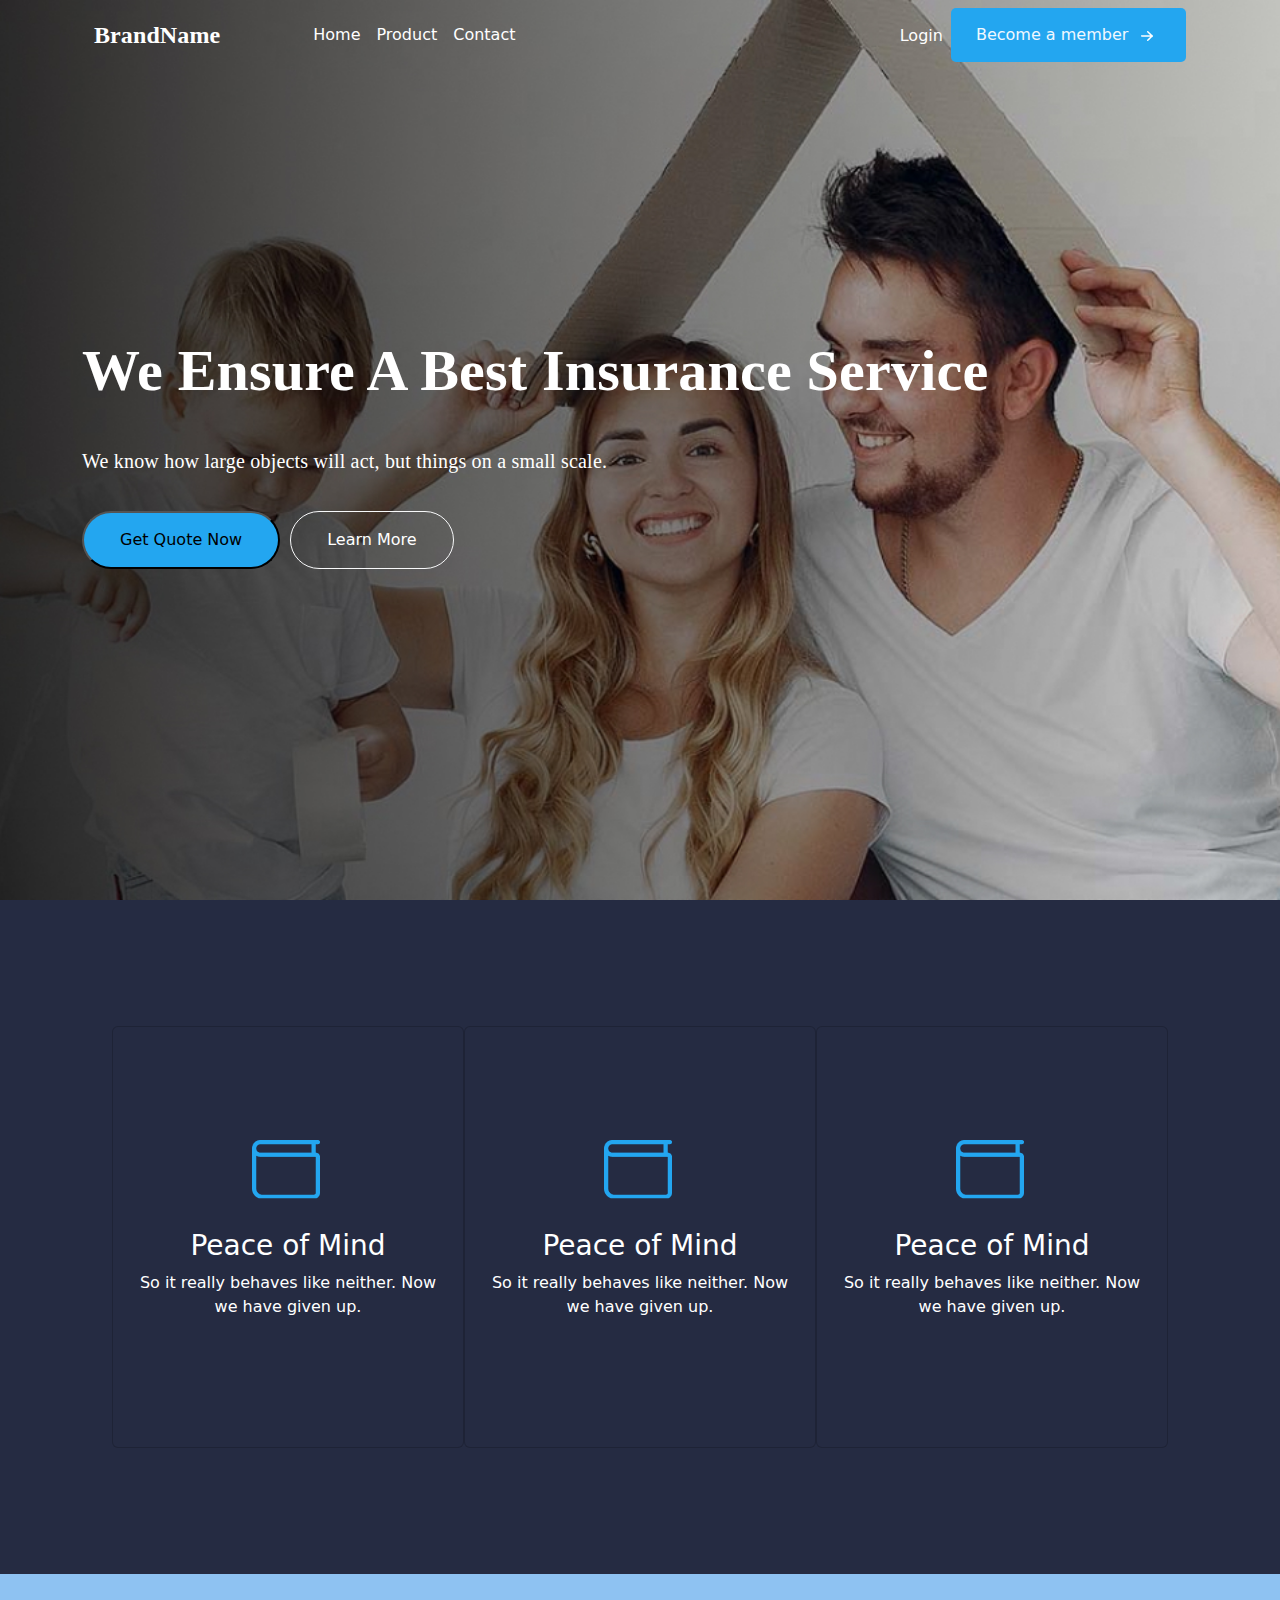
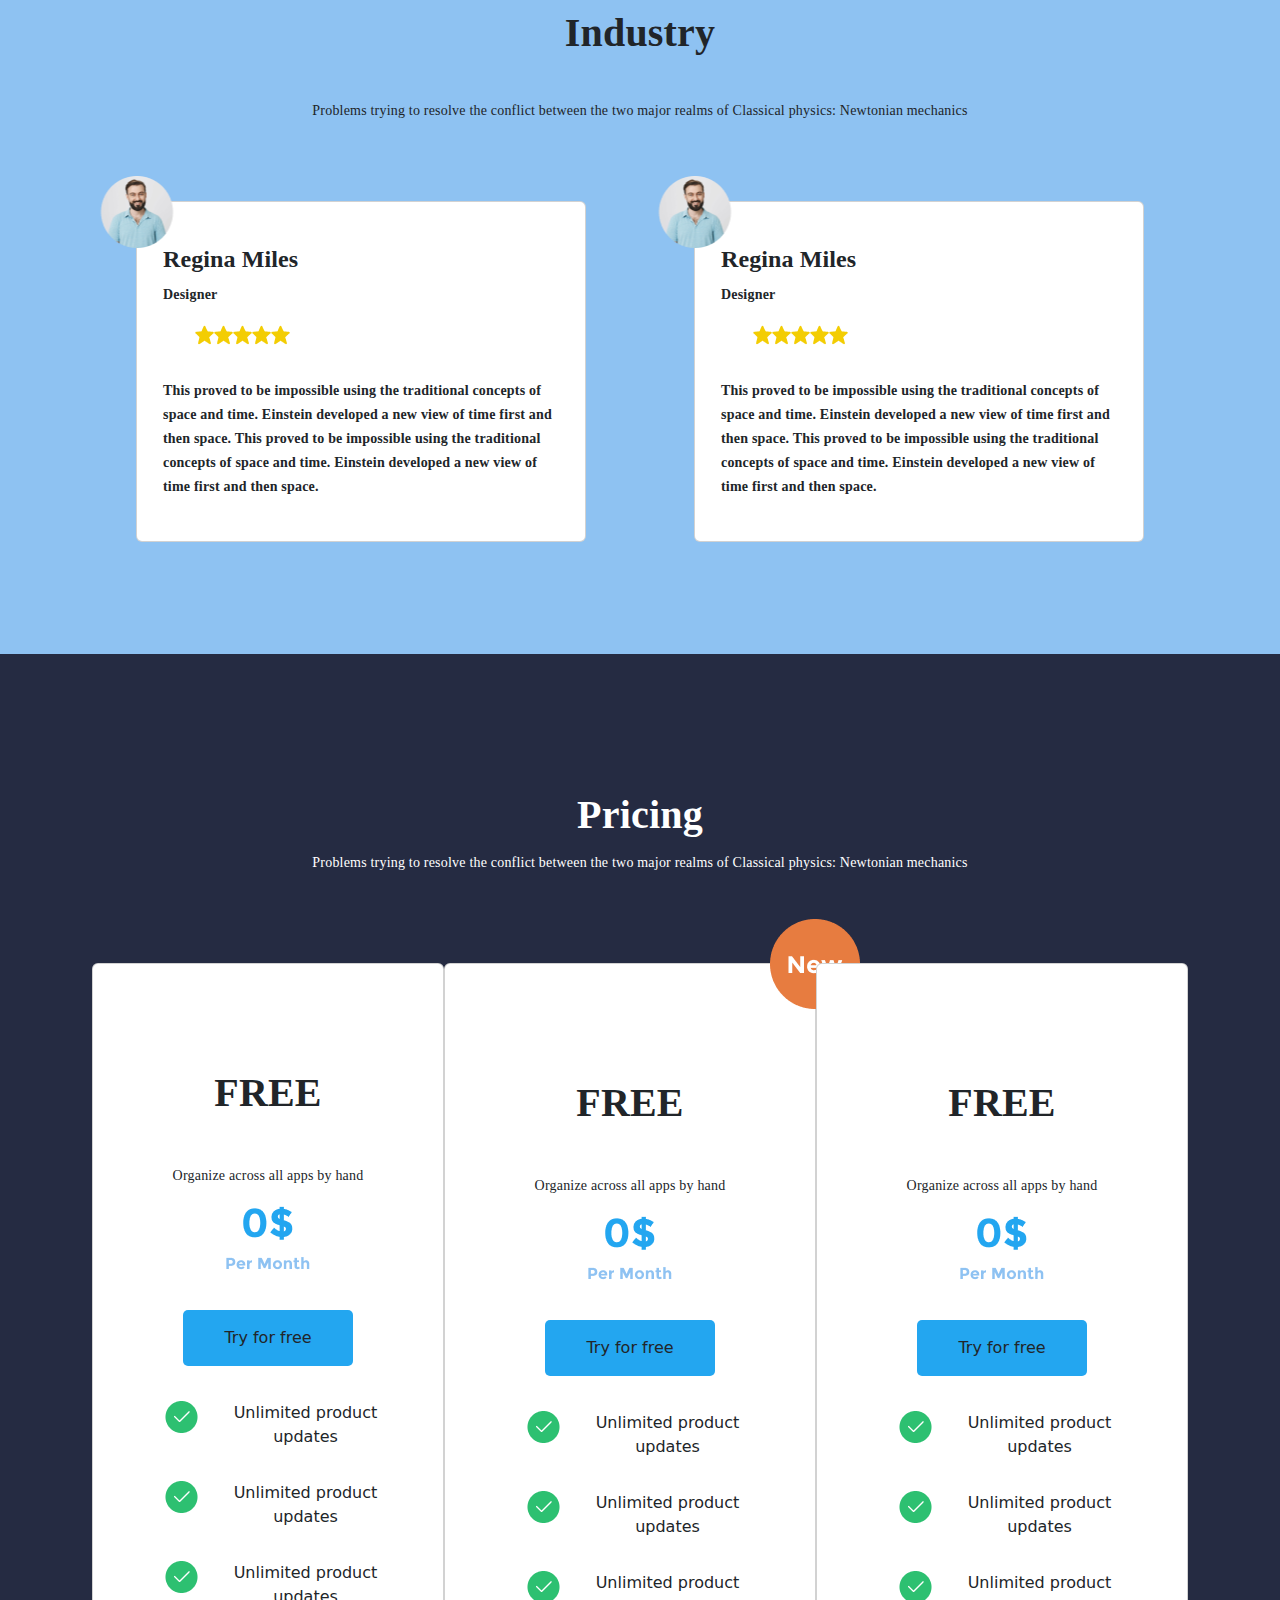
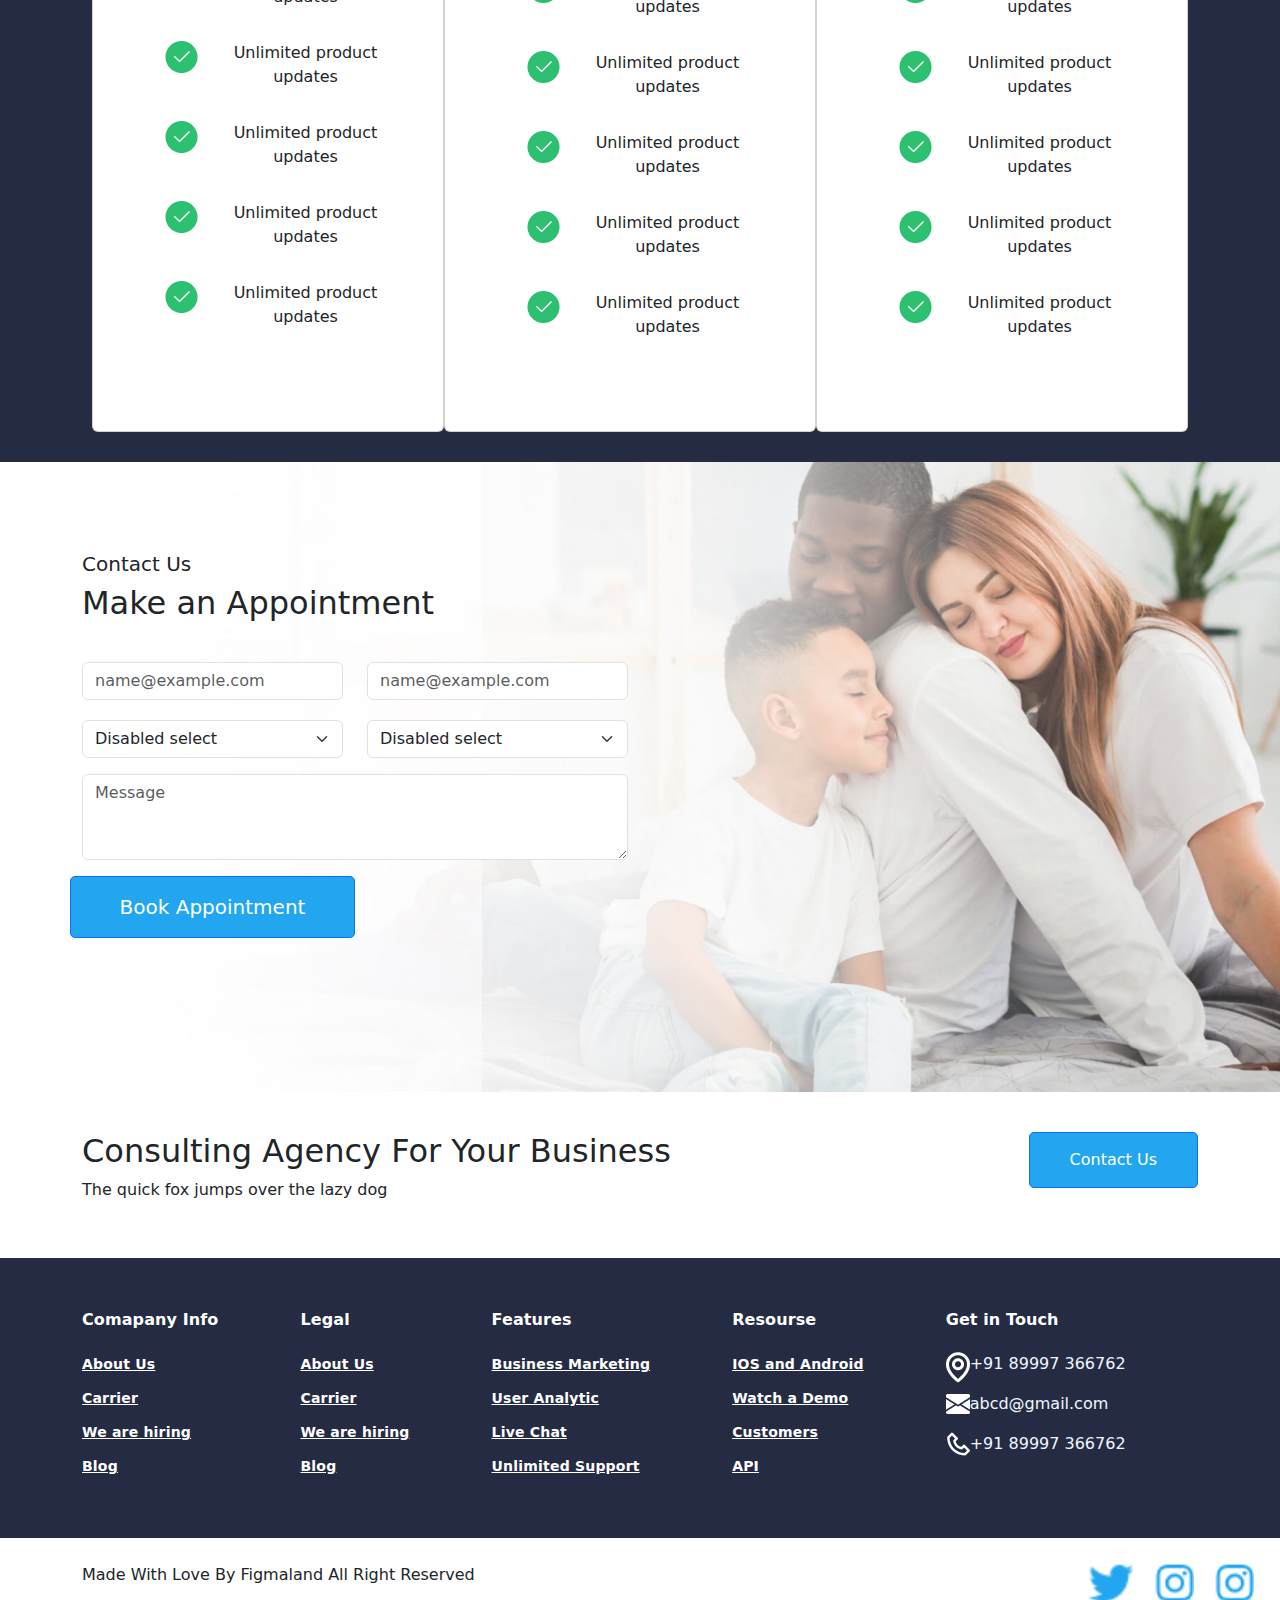
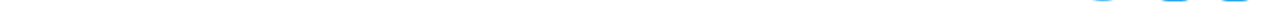
==== assignment5/index.html @ e3f8a37f "assignment5" ====
<!DOCTYPE html>
<html lang="en">
  <head>
    <meta charset="UTF-8" />
    <meta name="viewport" content="width=device-width, initial-scale=1.0" />
    <title>Bootstrap Navbar inside Container</title>
    <!-- Include Bootstrap CSS -->
    <link
      href="https://cdn.jsdelivr.net/npm/bootstrap@5.3.3/dist/css/bootstrap.min.css"
      rel="stylesheet"
      integrity="sha384-QWTKZyjpPEjISv5WaRU9OFeRpok6YctnYmDr5pNlyT2bRjXh0JMhjY6hW+ALEwIH"
      crossorigin="anonymous"
    />
    <link rel="stylesheet" href="./css/index.css" />
  </head>
  <body>
    <!-- Container with Navbar -->
 <section class="NavBarSection">
  <div class="container">
    <nav class="navbar navbar-expand-lg">
      <div class="container">
        <a class="navbar-brand navBarBrand" href="#">BrandName</a>
        <button
          class="navbar-toggler"
          type="button"
          data-bs-toggle="collapse"
          data-bs-target="#navbarSupportedContent"
          aria-controls="navbarSupportedContent"
          aria-expanded="false"
          aria-label="Toggle navigation"
        >
          <span class="navbar-toggler-icon"></span>
        </button>
        <div class="collapse navbar-collapse" id="navbarSupportedContent">
          <ul class="navbar-nav me-auto mb-2 mb-lg-0 ">
            <li class="nav-item">
              <a class="nav-link" aria-current="page" href="#">Home</a>
            </li>
            <li class="nav-item">
              <a class="nav-link" href="#">Product</a>
            </li>
            <li class="nav-item">
              <a class="nav-link" href="#">Contact</a>
            </li>
          </ul>

          <ul class="navbar-nav  d-flex">
            <li class="nav-item">
              <a class="nav-link pt-3" href="#">Login</a>
            </li>
            <li class="nav-item">
              <button
                class="btn btn-outline-success ml-lg-5 navbtn"
                type="submit"
              >
                Become a member
                <span class="badge"
                  ><img src="./images/Vector.png" alt=""
                /></span>
              </button>
            </li>
          </ul>
        </div>
      </div>
    </nav>
  </div>

 </section>
    <section class="backRoundImg">
      <div class="container col-md-12 backRoundImg">
        <div class="homewrapperHeading">
          <h1>We Ensure A Best Insurance Service</h1>
          <p>
            We know how large objects will act, but things on a small scale.
          </p>

          <div class="d-flex homeBtn">
            <button class="homeWrapperBtn">Get Quote Now</button>
            <button
              class="btn rounded-pill btn-outline-light homeWrapperBtnLearnMore"
            >
              Learn More
            </button>
          </div>
        </div>
      </div>
    </section>

    <!-- ///////////////////////////////////////////////////////////////////////////////////////////////////////////// -->

    <section class="cardWrapperSection">
      <div class="container">
        <div class="cardWrapper d-flex">
          <div class="card cardBody">
           
            <div class="card-body cardBody">
              <div class="cardImgdiv">
                <img src="./images/icn resize icn-xl.png" alt="" />
              </div>
              <div class="cardHeading">
                <h3>Peace of Mind</h3>
                <p>So it really behaves like neither. Now we have given up.</p>
              </div>
            </div>
          </div>

          <div class="card cardBody">
            <div class="card-body cardBody">
              <div class="cardImgdiv">
                <img src="./images/icn resize icn-xl.png" alt="" />
              </div>
              <div class="cardHeading">
                <h3>Peace of Mind</h3>
                <p>So it really behaves like neither. Now we have given up.</p>
              </div>
            </div>
          </div>

          <div class="card cardBody">
            <div class="card-body cardBody">
              <div class="cardImgdiv">
                <img src="./images/icn resize icn-xl.png" alt="" />
              </div>
              <div class="cardHeading">
                <h3>Peace of Mind</h3>
                <p>So it really behaves like neither. Now we have given up.</p>
              </div>
            </div>
          </div>
        </div>
      </div>
    </section>

    <section class="industryDivWrapperSection">
      <div class="container">
        <div class="industryDivWrapper">
          <div class="industryHeadingDiv">
            <h2>Industry</h2>
            <p>
              Problems trying to resolve the conflict between the two major
              realms of Classical physics: Newtonian mechanics
            </p>
          </div>

          <div class="industryCards d-flex">
            <div class="card industryCard">
              <div class=" .d-inline-block postion-rative">
                <span class="position-absolute top-5 start-0 translate-middle p-2">
                      <img src="./images/user.png" class="imageBadge">
                  <span class="visually-hidden">Rating 5</span>
                  </span>
                 </div>
              <div class="card-body industryCardsHeadings">
                <h3>Regina Miles</h3>
                <p class="card-text">Designer</p>

                <ul class="d-flex">
                  <li class="StarLi">
                    <img src="./images/star.png" alt="" />
                  </li>
                  <li  class="StarLi">
                    <img src="./images/star.png" alt="" />
                  </li>
                  <li  class="StarLi">
                    <img src="./images/star.png" alt="" />
                  </li>
                  <li  class="StarLi">
                    <img src="./images/star.png" alt="" />
                  </li>
                  <li  class="StarLi">
                    <img src="./images/star.png" alt="" />
                  </li>
                </ul>

                <p>
                  This proved to be impossible using the traditional concepts of
                  space and time. Einstein developed a new view of time first
                  and then space. This proved to be impossible using the
                  traditional concepts of space and time. Einstein developed a
                  new view of time first and then space.
                </p>
              </div>
            </div>

            <div class="card industryCard">
              <div class=" .d-inline-block postion-rative">
                <span class="position-absolute top-5 start-0 translate-middle p-2">
                      <img src="./images/user.png" class="imageBadge">
                  <span class="visually-hidden">Rating 5</span>
                  </span>
                 </div>
              <div class="card-body industryCardsHeadings">
                <h3>Regina Miles</h3>
                <p class="card-text">Designer</p>

                <ul class="d-flex">
                  <li class="StarLi"><img src="./images/star.png" alt="" /></li>
                  <li class="StarLi"><img src="./images/star.png" alt="" /></li>
                  <li class="StarLi"><img src="./images/star.png" alt="" /></li>
                  <li class="StarLi"><img src="./images/star.png" alt="" /></li>
                  <li class="StarLi"><img src="./images/star.png" alt="" /></li>
                </ul>

                <p>
                  This proved to be impossible using the traditional concepts of
                  space and time. Einstein developed a new view of time first
                  and then space. This proved to be impossible using the
                  traditional concepts of space and time. Einstein developed a
                  new view of time first and then space.
                </p>
              </div>
            </div>
          </div>
        </div>
      </div>
    </section>

    <!-- /////////////////////////////////////////////////////////pricingcard//////////////////////////////////////////////////////////////////////////////////////////////////// -->

    <section class="pricingSection">
      <div class="container">
        <div class="pricingDiv">
          <div class="pricingDivHeading">
            <h2>Pricing</h2>
            <p>
              Problems trying to resolve the conflict between the two major
              realms of Classical physics: Newtonian mechanics
            </p>
          </div>

          <div class="pricingCardDiv">
            
            <div class="card">
              
              <div class="card-body priceCardHeading">
                <h3>FREE</h3>
                <h5>Organize across all apps by hand</h5>
                <div class="pricingImg">
                  <img src="./images/price.png" alt="" />
                </div>

                <button class="btn tryForIt">Try for free</button>

                <ul>
                  <li class="RightTickLi">
                    <img
                      src="./images/icn-circle circle-xs secondary-color-1.png"
                      alt=""
                    />
                    <p>Unlimited product updates</p>
                  </li>
                  <li class="RightTickLi">
                    <img
                      src="./images/icn-circle circle-xs secondary-color-1.png"
                      alt=""
                    />
                    <p>Unlimited product updates</p>
                  </li>
                  <li class="RightTickLi">
                    <img
                      src="./images/icn-circle circle-xs secondary-color-1.png"
                      alt=""
                    />
                    <p>Unlimited product updates</p>
                  </li>
                  <li class="RightTickLi">
                    <img
                      src="./images/icn-circle circle-xs secondary-color-1.png"
                      alt=""
                    />
                    <p>Unlimited product updates</p>
                  </li>
                  <li class="RightTickLi">
                    <img
                      src="./images/icn-circle circle-xs secondary-color-1.png"
                      alt=""
                    />
                    <p>Unlimited product updates</p>
                  </li>
                  <li class="RightTickLi">
                    <img
                      src="./images/icn-circle circle-xs secondary-color-1.png"
                      alt=""
                    />
                    <p>Unlimited product updates</p>
                  </li>
                  <li class="RightTickLi">
                    <img
                      src="./images/icn-circle circle-xs secondary-color-1.png"
                      alt=""
                    />
                    <p>Unlimited product updates</p>
                  </li>
                </ul>
              </div>
            </div>

            <div class="card pricingCardDiv">
              <div class=" .d-inline-block postion-rative">
                <span class="position-absolute top-0 start-100 translate-middle p-2">
                      <img src="./images/circle-box xs-circle.png" class="imageBadge">
                  <span class="visually-hidden">Rating 5</span>
                  </span>
                 </div>
              <div class="card-body priceCardHeading">
                <h3>FREE</h3>
                <h5>Organize across all apps by hand</h5>
                <div class="pricingImg">
                  <img src="./images/price.png" alt="" />
                </div>

                <button class="btn tryForIt">Try for free</button>

                <ul>
                  <li class="RightTickLi">
                    <img
                      src="./images/icn-circle circle-xs secondary-color-1.png"
                      alt=""
                    />
                    <p>Unlimited product updates</p>
                  </li>
                  <li class="RightTickLi">
                    <img
                      src="./images/icn-circle circle-xs secondary-color-1.png"
                      alt=""
                    />
                    <p>Unlimited product updates</p>
                  </li>
                  <li class="RightTickLi">
                    <img
                      src="./images/icn-circle circle-xs secondary-color-1.png"
                      alt=""
                    />
                    <p>Unlimited product updates</p>
                  </li>
                  <li class="RightTickLi">
                    <img
                      src="./images/icn-circle circle-xs secondary-color-1.png"
                      alt=""
                    />
                    <p>Unlimited product updates</p>
                  </li>
                  <li class="RightTickLi">
                    <img
                      src="./images/icn-circle circle-xs secondary-color-1.png"
                      alt=""
                    />
                    <p>Unlimited product updates</p>
                  </li>
                  <li class="RightTickLi">
                    <img
                      src="./images/icn-circle circle-xs secondary-color-1.png"
                      alt=""
                    />
                    <p>Unlimited product updates</p>
                  </li>
                  <li class="RightTickLi">
                    <img
                      src="./images/icn-circle circle-xs secondary-color-1.png"
                      alt=""
                    />
                    <p>Unlimited product updates</p>
                  </li>
                </ul>
              </div>
            </div>
            <div class="card pricingCardDiv">
              <div class="card-body priceCardHeading">
                <h3>FREE</h3>
                <h5>Organize across all apps by hand</h5>
                <div class="pricingImg">
                  <img src="./images/price.png" alt="" />
                </div>

                <button class="btn tryForIt">Try for free</button>

                <ul>
                  <li class="RightTickLi">
                    <img
                      src="./images/icn-circle circle-xs secondary-color-1.png"
                      alt=""
                    />
                    <p>Unlimited product updates</p>
                  </li>
                  <li class="RightTickLi">
                    <img
                      src="./images/icn-circle circle-xs secondary-color-1.png"
                      alt=""
                    />
                    <p>Unlimited product updates</p>
                  </li>
                  <li class="RightTickLi">
                    <img
                      src="./images/icn-circle circle-xs secondary-color-1.png"
                      alt=""
                    />
                    <p>Unlimited product updates</p>
                  </li>
                  <li class="RightTickLi">
                    <img
                      src="./images/icn-circle circle-xs secondary-color-1.png"
                      alt=""
                    />
                    <p>Unlimited product updates</p>
                  </li>
                  <li class="RightTickLi">
                    <img
                      src="./images/icn-circle circle-xs secondary-color-1.png"
                      alt=""
                    />
                    <p>Unlimited product updates</p>
                  </li>
                  <li class="RightTickLi">
                    <img
                      src="./images/icn-circle circle-xs secondary-color-1.png"
                      alt=""
                    />
                    <p>Unlimited product updates</p>
                  </li>
                  <li class="RightTickLi">
                    <img
                      src="./images/icn-circle circle-xs secondary-color-1.png"
                      alt=""
                    />
                    <p>Unlimited product updates</p>
                  </li>
                </ul>
              </div>
            </div>
          </div>
        </div>
      </div> 
    </section>






<!-- ///////////////////////////////////////////////////////////////////contact///////////////////////////////////////////////////////////// -->



<section class="contactUsSection">

  <div class="container">
     <div class="contactUswrapper">
             <div class="contactUsHeading">
              <h5>Contact Us</h5>
              <h2>Make an Appointment</h2>
             </div>

             <form action="">
              <div class="row contactUsFormInput">
                <div class="col-md-3">
                   <input type="email" class="form-control" id="exampleFormControlInput1" placeholder="name@example.com">
                </div>
                <div  class="col-md-3"  >
                   <input type="email" class="form-control" id="exampleFormControlInput1" placeholder="name@example.com">
                </div>
                
                
              </div>


              <div class="row">
                <div class="mb-3 col-md-3">
                   <select id="disabledSelect" class="form-select">
                    <option>Disabled select</option>
                  </select>
                </div><div class="mb-3 col-md-3">
                   <select id="disabledSelect" class="form-select">
                    <option>Disabled select</option>
                  </select>
                </div>
              </div>


              <div class="row">
                <div class="mb-3 col-md-6">
                   <textarea class="form-control" id="exampleFormControlTextarea1" rows="3" placeholder="Message"></textarea>
                </div>
              </div>
              <div class="row">
                <button  type="button" class="btn btn-primary btn-lg col-md-3">Book Appointment</button>

              </div>
             </form>
     </div>
  </div>

</section>
<!-- //////////////////////////////////////////////////////////////////////////////////////////////////////////contact us/////////////////////////////////////////////////////////////////// -->


<section>
  <div class="container">
    <div class="contactusWrapperDiv">
      <div>
        <h2>Consulting Agency For Your Business</h2>
        <p>The quick fox jumps over the lazy dog</p>
      </div>
      <div>
        <button class="btn btn-primary contactUsBtn">Contact Us</button>
      </div>
    </div>
  </div>
</section>



 <!-- /////////////////////////////////////////////FOOTER////////////////////////////// -->

 <section class="footerSection">
  <div class="container">
        <div class="footerWrapper">
                 <div class="footer">
                         <div class="sectionFooter">
                            <div class="footerMainSection">
                               <div class="FooterPageLink">
                                     <h2 class="firstSectionlinkHeader">Comapany Info</h2>
                               <div class="footLink">
                                    <a href="#">About Us</a>
                                    <a href="#">Carrier</a>
                                    <a href="#">We are hiring</a>
                                    <a href="#">Blog</a>
                               </div>
                              </div>
                              <div class="FooterPageLink">
                                <h2 class="firstSectionlinkHeader">Legal</h2>
                          <div class="footLink">
                            <a href="#">About Us</a>
                            <a href="#">Carrier</a>
                            <a href="#">We are hiring</a>
                            <a href="#">Blog</a>
                          </div>
                         </div>
                         <div class="FooterPageLink">
                          <h2 class="firstSectionlinkHeader">Features</h2>
                    <div class="footLink">
                         <a href="#">Business Marketing</a>
                         <a href="#">User Analytic</a>
                         <a href="#">Live Chat</a>
                         <a href="#">Unlimited Support</a>
                    </div>
                   </div>
                   <div class="FooterPageLink">
                    <h2 class="firstSectionlinkHeader">Resourse</h2>
              <div class="footLink">
                   <a href="#">IOS and Android</a>
                   <a href="#">Watch a Demo</a>
                   <a href="#">Customers</a>
                   <a href="#">API</a>
              </div>
             </div>
             <div class="FooterPageLink">
              <h2 class="firstSectionlinkHeader">Get in Touch</h2>
        <div class="footLink">
                <div class="footContact">
                  <span><img src="./images/Vector (1).png"></span>
                  <span><p> +91 89997 366762</p></span>
                </div>
                <div class="footContact">
                  <span><img src="./images/Vector (2).png"></span>
                  <span><p> abcd@gmail.com</p></span>
                </div>
                <div class="footContact">
                  <span><img src="./images/bx_bx-phone.png"></span>
                  <span><p> +91 89997 366762</p></span>
                </div>
        </div>
       </div>
                          </div>
                        </div>
                 </div>
        </div>
  </div>
</section>
<section class="socialMediaLink">
  <div class="container">
       <div class="info">
          <p> Made With Love By Figmaland All Right Reserved </p>
          <div class="mediaLogo">
            <img src="./images/twitter.png">
            <img src="./images/instagram.png">
            <img src="./images/instagram.png">
          </div>
       </div>
  </div>
</section>
















    
    <script
      src="https://cdn.jsdelivr.net/npm/@popperjs/core@2.11.8/dist/umd/popper.min.js"
      integrity="sha384-I7E8VVD/ismYTF4hNIPjVp/Zjvgyol6VFvRkX/vR+Vc4jQkC+hVqc2pM8ODewa9r"
      crossorigin="anonymous"
    ></script>
    <script
      src="https://cdn.jsdelivr.net/npm/bootstrap@5.3.3/dist/js/bootstrap.min.js"
      integrity="sha384-0pUGZvbkm6XF6gxjEnlmuGrJXVbNuzT9qBBavbLwCsOGabYfZo0T0to5eqruptLy"
      crossorigin="anonymous"
    ></script>
  </body>
</html>
---- assignment5/css/index.css ----
*{
    margin: 0px;
    padding: 0px;
    box-sizing: border-box;
}
body {
  margin: 0px;
  padding: 0px;
 }

 .navbtn{
  
    
  width: Hug (214px)px;
height: Hug (52px)px;
left: 86px;
padding: 15px 25px 15px 25px;
gap: 15px;
border-radius: 5px ;
opacity: 0px;
color: aliceblue;
border: none;
  background-color: rgba(35, 166, 240, 1);
 }

 .backRoundImg{
  background-image: url("../images/background.jpg");
  background-size: cover;
  background-position: center;
  background-repeat: no-repeat;
  height: 100vh;
  margin-top: -70px;
  
 }

 .nav-link{
  color: white;
 }

 .navbar-brand{
  color: white;
  margin-right: 85px;
 }
.navBarBrand{
  
font-family: Montserrat;
font-size: 24px;
font-weight: 700;
line-height: 32px;
letter-spacing: 0.10000000149011612px;
text-align: left;
text-underline-position: from-font;
text-decoration-skip-ink: none;

}
 .homewrapperHeading{
  display: flex;
  flex-direction: column;
  justify-content: center;
 height: 100vh;
 }


 .homewrapperHeading h1{
   color: white;
font-family: Montserrat;
font-size: 58px;
font-weight: 800;
line-height: 80px;
letter-spacing: 0.20000000298023224px;
text-align: left;
text-underline-position: from-font;
text-decoration-skip-ink: none;
margin-bottom: 35px;

 }

 .homewrapperHeading p{
  color: white;
  
  font-family: Montserrat;
  font-size: 20px;
  font-weight: 500;
  line-height: 30px;
  letter-spacing: 0.20000000298023224px;
  text-align: left;
  text-underline-position: from-font;
  text-decoration-skip-ink: none;
  margin-bottom: 35px;
  
}

.homeWrapperBtn{
  
padding: 15px 36px 15px 36px;
gap: 10px;
border-radius: 37px;
opacity: 0px;
background-color: rgba(35, 166, 240, 1);
}

.homeWrapperBtnLearnMore{
 
padding: 15px 36px 15px 36px;
 
border-radius: 37px ;
 margin-left: 10px;
color: white;
}

.cardWrapperSection{
  background-color: rgba(37, 43, 66, 1);
  
}
.cardWrapper{
   margin: auto;
  padding: 30px;
  
}

.cardBody{
  
  background-color: rgba(37, 43, 66, 1);
  color: white;
   text-align: center;
   margin-top: 96px;
   margin-bottom: 96px;
}







.cardImgdiv{
  margin-bottom: 30px;
}

















/* ////////////////////////////////////////////////////////////////////industry========================================================================= */



.industryDivWrapperSection{
background-color: rgba(142, 194, 242, 1);
}

.industryHeadingDiv{
  text-align: center;
  
}
 .industryHeadingDiv h2{
 
 
  font-family: Montserrat;
  font-size: 40px;
  font-weight: 700;
  line-height: 57px;
  letter-spacing: 0.20000000298023224px;
  
  margin-bottom: 10px;
  padding: 30px;
 }

 .industryHeadingDiv p{
  
font-family: Montserrat;
font-size: 14px;
font-weight: 500;
line-height: 20px;
letter-spacing: 0.20000000298023224px;
text-align: center;
 
  margin-bottom: 80px
  
 }

 .industryCardsHeadings h3{
 
font-family: Montserrat;
font-size: 24px;
font-weight: 700;
line-height: 32px;
letter-spacing: 0.10000000149011612px;
text-align: left;
 

 }

 .industryCardsHeadings p{
  
  
font-family: Montserrat;
font-size: 14px;
font-weight: 600;
line-height: 24px;
letter-spacing: 0.20000000298023224px;
 

 }
 
 .StarLi{
  list-style: none;
  text-align: center;
  
  align-items: start;
 
  gap: 10px;
  margin-bottom: 16px;
 }
 .industryCard{
  align-items: left;
 
  margin-bottom: 112px;
  width:  450px;
 
 
  padding: 10px 10px ;
gap: 15px;
opacity: 0px;

 }

 .industryCards{
  justify-content: space-around;
 
 }



 /* ////////////////////////////////////////////////////////////////////////////pricing/////////////////////////////////// */

 .pricingSection{
  background-color: rgba(37, 43, 66, 1);
  display: flex;
  padding: 20px;
 }

 .pricingDivHeading{
   text-align: center;
    
 }

 .pricingDivHeading h2{
   
font-family: Montserrat;
font-size: 40px;
font-weight: 700;
line-height: 57px;
letter-spacing: 0.20000000298023224px;
 
color: white;
  margin-top: 112px;
  margin-bottom: 10px;
 }

 .pricingDivHeading p{
  
font-family: Montserrat;
font-size: 14px;
font-weight: 500;
line-height: 20px;
letter-spacing: 0.20000000298023224px;
 
color: white;
margin-bottom: 80px;
 }
.pricingCardDiv{
   text-align: center;
  display: flex;
  flex-direction: row;
  justify-content: space-around;
  padding: 10px;
  
}
 .tryForIt{
  background: rgba(35, 166, 240, 1);

padding: 15px 40px 15px 40px;
gap: 10px;
border-radius: 5px;
opacity: 0px;
margin-bottom: 35px;
 }

.RightTickLi{
  display: flex;
  flex-direction: row;
  list-style: none;
  text-align: center;
  
  align-items: start;
 
  gap: 10px;
  margin-bottom: 16px;
}

.priceCardHeading h3{ 
  font-family: Montserrat;
  font-size: 40px;
  font-weight: 700;
  line-height: 57px;
  letter-spacing: 0.20000000298023224px;
   
  margin-top: 50px;
  margin-bottom: 45px;
}

.priceCardHeading h5{ 
   
  font-family: Montserrat;
  font-size: 14px;
  font-weight: 500;
  line-height: 20px;
  letter-spacing: 0.20000000298023224px;
  text-align: center;
  text-underline-position: from-font;
  text-decoration-skip-ink: none;
  
   
  

}

.pricingImg img{
  margin-bottom: 35px;
}

.priceCardHeading{
  width: Hug (327px)px;
height: Hug (689px)px;
top: 26px;
left: 0.5px;
padding: 50px 40px 50px 40px;
gap: 35px;
border-radius: 10px 0px 0px 0px;
border: 1px 0px 0px 0px;
opacity: 0px;

}


/* //////////////////////////////////////////////////contactus///////////////////////////////////////////////////////////////// */

.contactUsSection{
  background-image: url('../images/contact.jpg');
  background-size: cover;
  background-position: center;
  background-repeat: no-repeat;
  height: 70vh;
  
  display: flex;
}

.contactUsHeading{
  margin-bottom: 40px;
}

 .contactUswrapper{
  
  margin-top: 90px;
 }

 .contactUswrapper button{
 
padding: 15px 40px 15px 40px;
gap: 10px;
border-radius: 5px;
opacity: 0px;
background: rgba(35, 166, 240, 1);


 }

 input{
  margin-bottom: 20px;
 }












 /* //////////////////////////////////////////////////////////////////////////////////////////////////////////////////////////////////////////////////////////////////////////////////// */
  
 .contactusWrapperDiv{
  display: flex;
  justify-content: space-between;
margin-top: 40px;
margin-bottom: 40px;
 }
 .contactusWrapperDiv button{
 
padding: 15px 40px 15px 40px;
gap: 10px;
border-radius: 5px ;
opacity: 0px;
background: rgba(35, 166, 240, 1);

 }
  


/* /////////////////////////////////FOOTER////////////////////////////////////// */

.footLink{
  display: flex;
  flex-direction: column;
}
.footerSection{
  background-color: rgba(37, 43, 66, 1);
}
.footerMainSection{
  display: flex;
}
.firstSectionlinkHeader{
font-size: 16px;
font-weight: 700;
line-height: 24px;
letter-spacing: 0.10000000149011612px;
color: white;
margin-bottom: 20px;
}
.footLink a{
font-size: 14px;
font-weight: 600;
line-height: 24px;
letter-spacing: 0.20000000298023224px;
color: white;
margin-bottom: 10px;
}
.footContact{
  display: flex;
}
.footContact p{
  color: aliceblue;
}
.footerMainSection{
  display: flex;
  gap:82px;
}
.footer{
  margin-top:50px ;
  margin-bottom: 50px;
}
.footerWrapper{
  display: flex;
}
.info{
  display: flex;
  justify-content: space-between;
  margin-top: 25px;
  margin-bottom: 25px;
}
.mediaLogo{
  display: flex;
  gap:20px;
}








 @media (max-width: 767px) {

 
.NavBarSection{
  background: rgba(37, 43, 66, 1);

}
  /* .backRoundImg{
 
    margin-top: -300px;
    
   } */
   
.nav-item{
  text-align: center;
}
.navBtn{
  display: none ;
}

.homewrapperHeading{
  text-align: center;
}

/* /////////////////////////////////////////////industry///////////////////////////////// */

.industryCards{
  display: flex;
  flex-direction: column;
  justify-content: space-around;
  width: Fixed (325px)px;
   
  
 
}

.homebtn{
  display: flex;

  flex-direction: column;
  width: Hug (185px)px;
height: Hug (42px)px;
padding: 10px 36px 10px 36px;
gap: 10px;
border-radius: 37px ;
opacity: 0px;

}
 
/* ////////////////////////////////////////card//////////////////////////////////////////////////////////////// */
.cardWrapper
{
  display: flex;
  flex-direction: column;
}




  /* ///////////////////pricing//////////////////////// */
  .pricingCardDiv{
   
   display: flex;
   flex-direction: column;
   justify-content: space-around;
   
   
 }

  
 .card{
  margin-bottom: 20px;
 }

 /* ///////////////////////////////////contact/////////////////////////// */


 .contactUsFormInput{
  width: 100%;
 }

 /* ////////////////////FOOTER//////////////////////////// */

 .info{
  display: flex;
  flex-direction: column;
  margin-left: 20px;
}
.footerHeading{
  display: flex;
  flex-direction: column;
  align-items: center;
}
.footerMainSection{
  display: flex;
  flex-direction: column;
  margin-left: 20px;
}
 }
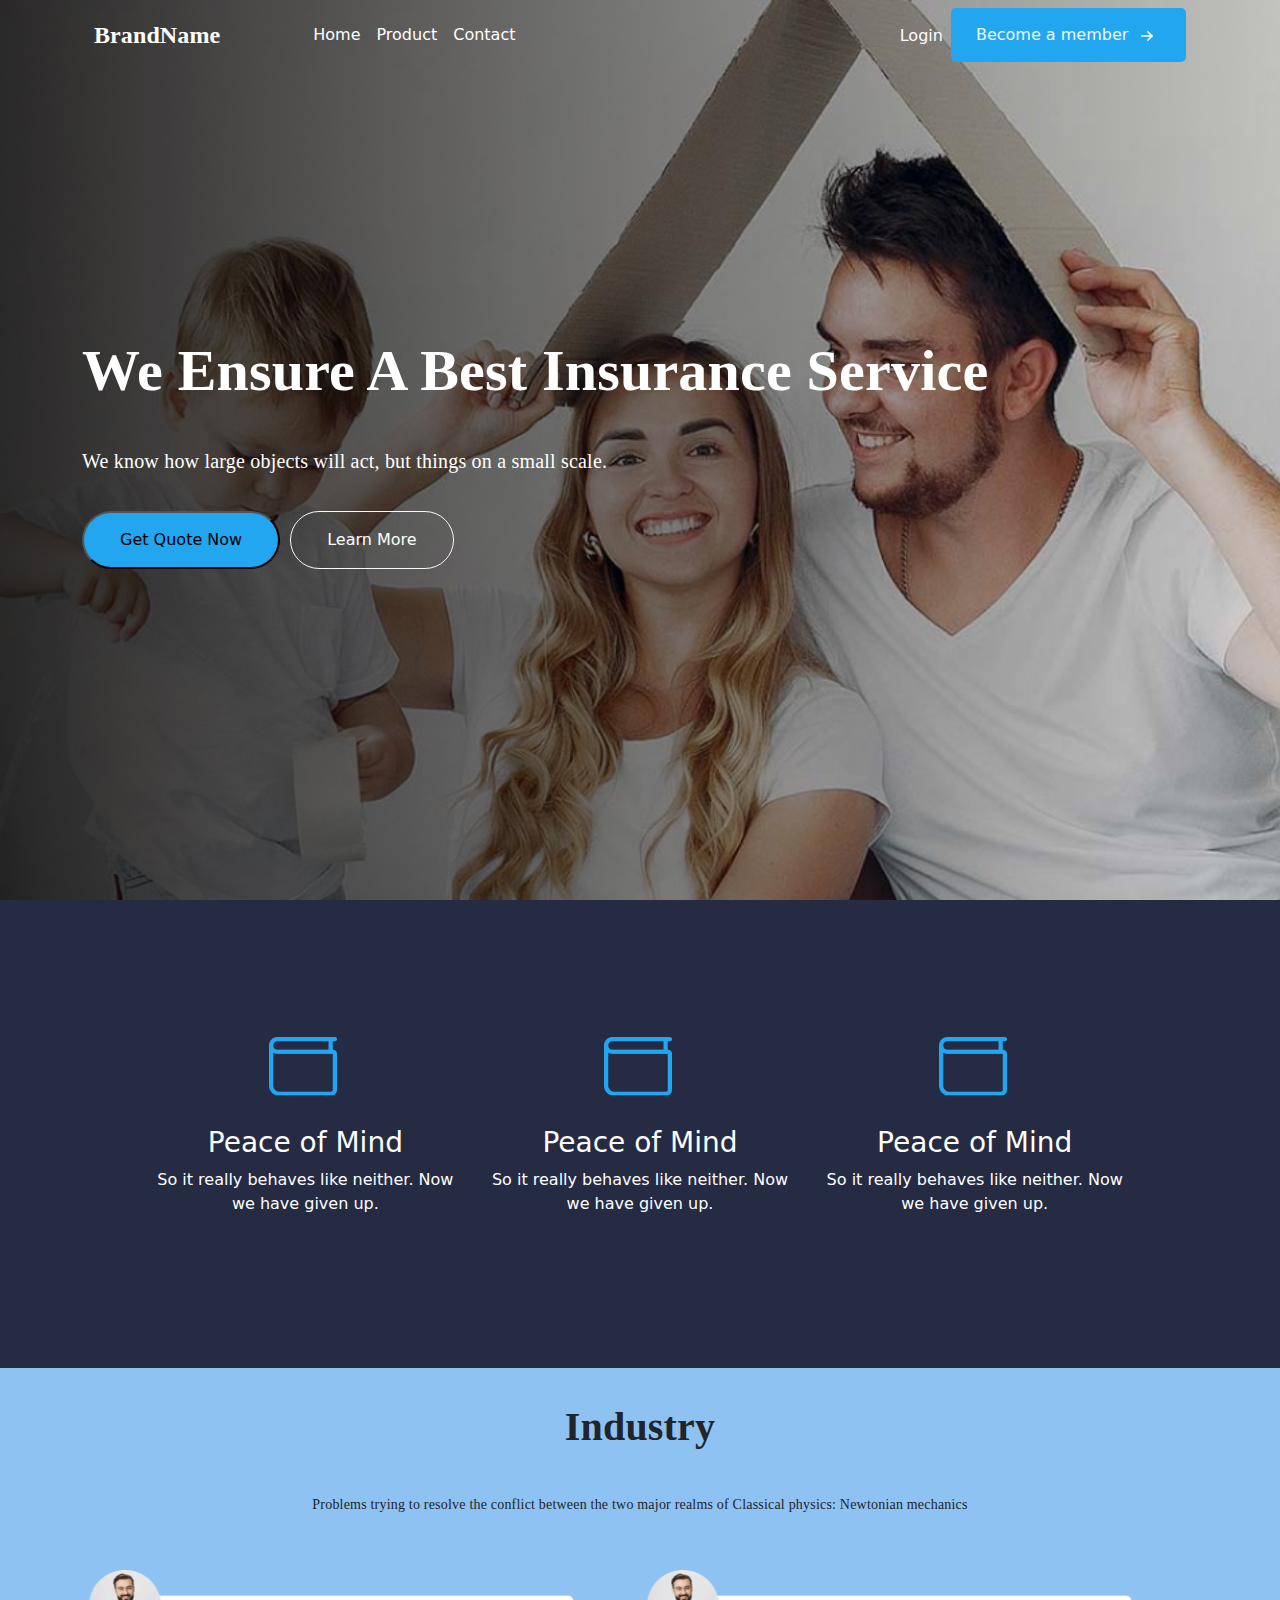
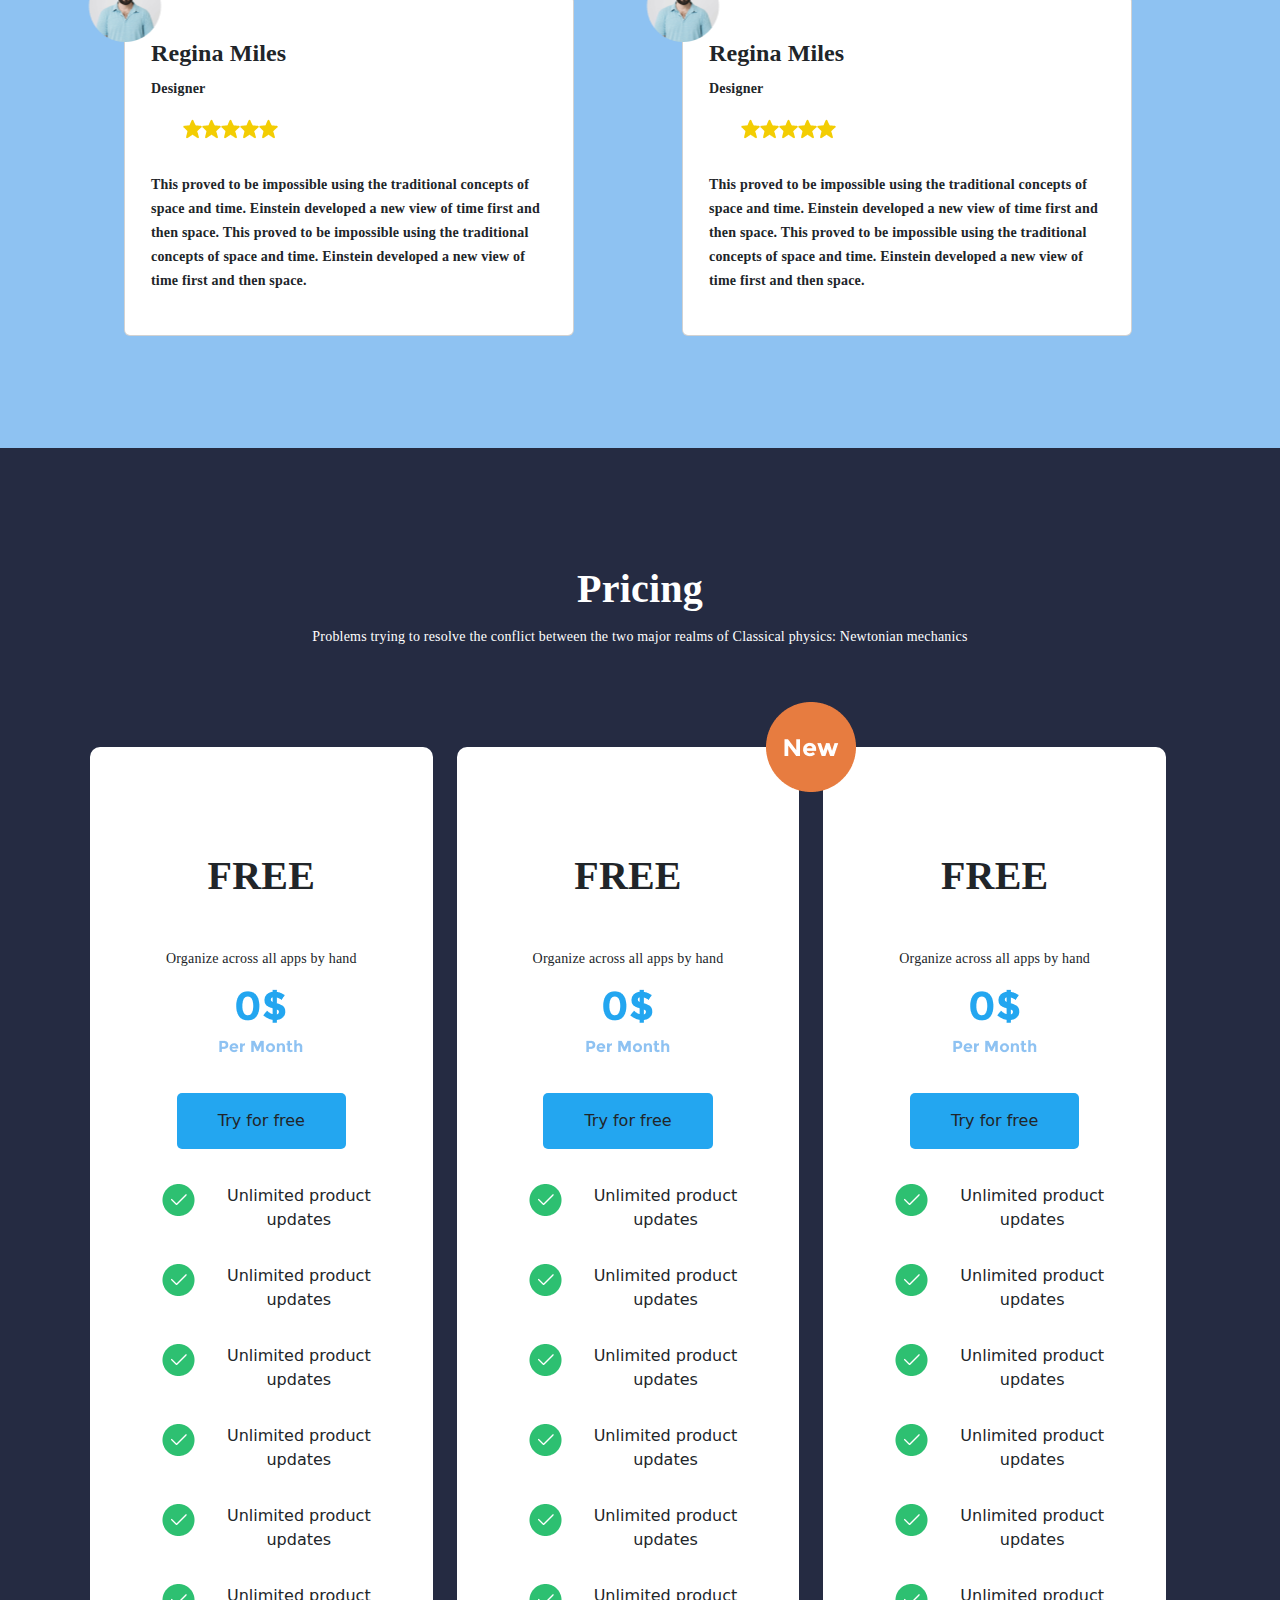
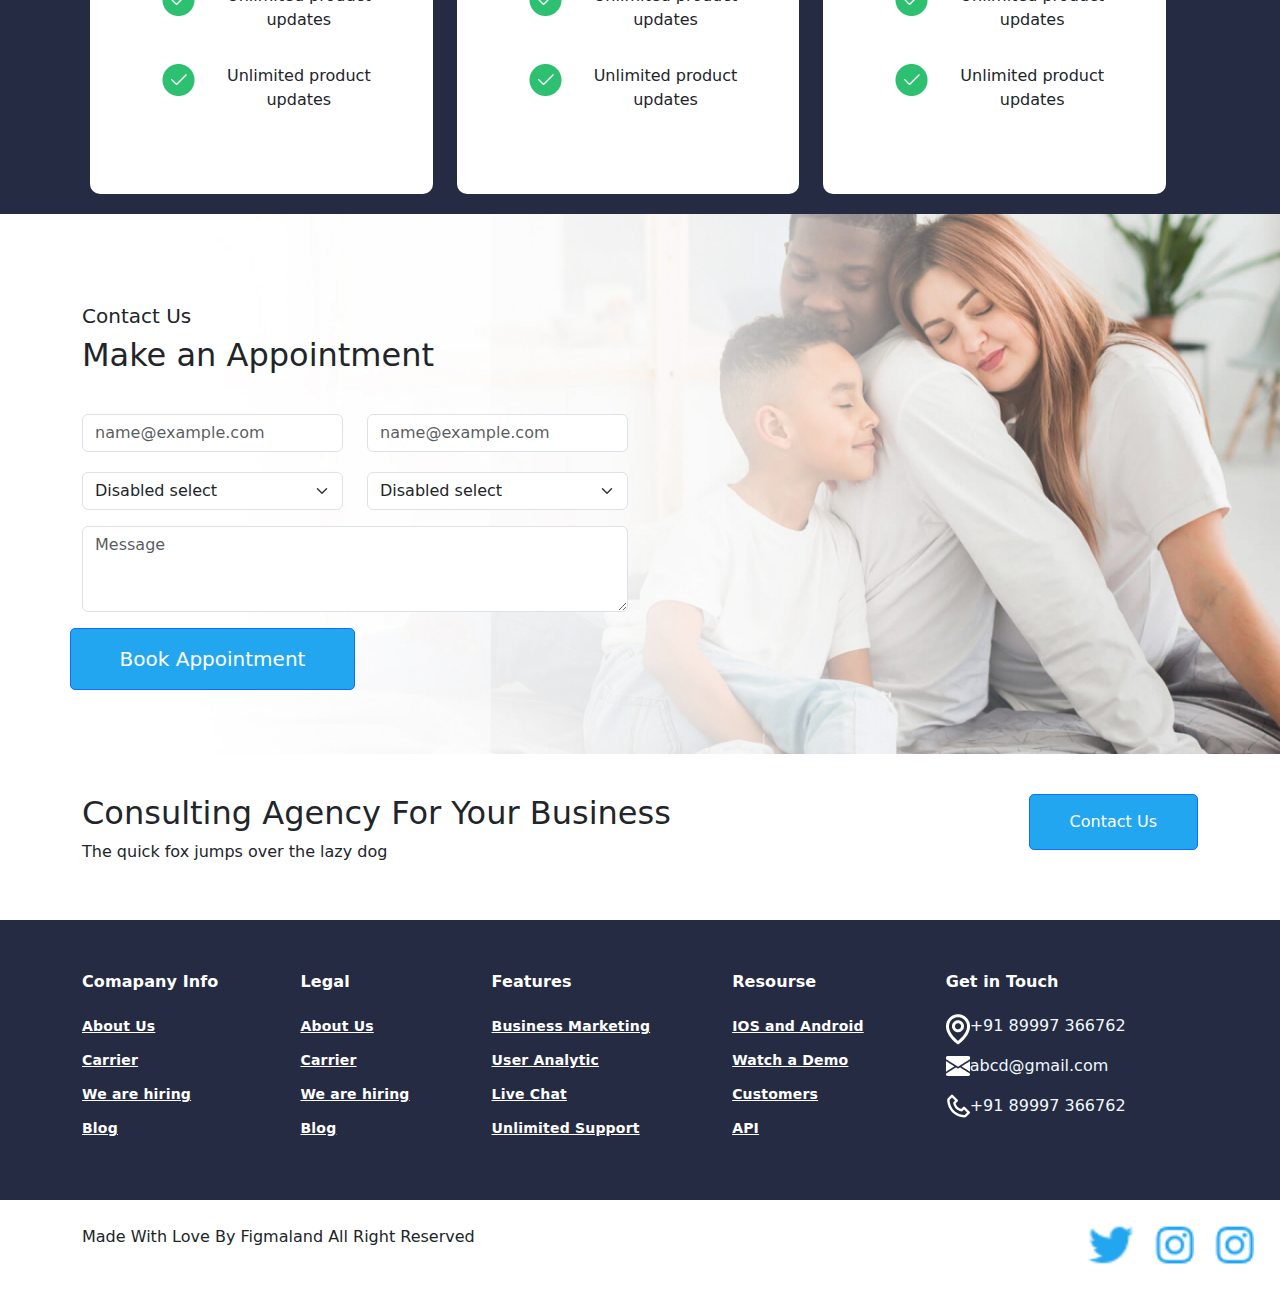
==== commit 450320f5: "add" ====
--- a/assignment5/index.html
+++ b/assignment5/index.html
@@ -15,57 +15,56 @@
   </head>
   <body>
     <!-- Container with Navbar -->
- <section class="NavBarSection">
-  <div class="container">
-    <nav class="navbar navbar-expand-lg">
-      <div class="container">
-        <a class="navbar-brand navBarBrand" href="#">BrandName</a>
-        <button
-          class="navbar-toggler"
-          type="button"
-          data-bs-toggle="collapse"
-          data-bs-target="#navbarSupportedContent"
-          aria-controls="navbarSupportedContent"
-          aria-expanded="false"
-          aria-label="Toggle navigation"
-        >
-          <span class="navbar-toggler-icon"></span>
-        </button>
-        <div class="collapse navbar-collapse" id="navbarSupportedContent">
-          <ul class="navbar-nav me-auto mb-2 mb-lg-0 ">
-            <li class="nav-item">
-              <a class="nav-link" aria-current="page" href="#">Home</a>
-            </li>
-            <li class="nav-item">
-              <a class="nav-link" href="#">Product</a>
-            </li>
-            <li class="nav-item">
-              <a class="nav-link" href="#">Contact</a>
-            </li>
-          </ul>
-
-          <ul class="navbar-nav  d-flex">
-            <li class="nav-item">
-              <a class="nav-link pt-3" href="#">Login</a>
-            </li>
-            <li class="nav-item">
-              <button
-                class="btn btn-outline-success ml-lg-5 navbtn"
-                type="submit"
-              >
-                Become a member
-                <span class="badge"
-                  ><img src="./images/Vector.png" alt=""
-                /></span>
-              </button>
-            </li>
-          </ul>
-        </div>
-      </div>
-    </nav>
-  </div>
-
- </section>
+    <section class="NavBarSection">
+      <div class="container">
+        <nav class="navbar navbar-expand-lg">
+          <div class="container">
+            <a class="navbar-brand navBarBrand" href="#">BrandName</a>
+            <button
+              class="navbar-toggler"
+              type="button"
+              data-bs-toggle="collapse"
+              data-bs-target="#navbarSupportedContent"
+              aria-controls="navbarSupportedContent"
+              aria-expanded="false"
+              aria-label="Toggle navigation"
+            >
+              <span class="navbar-toggler-icon"></span>
+            </button>
+            <div class="collapse navbar-collapse" id="navbarSupportedContent">
+              <ul class="navbar-nav me-auto mb-2 mb-lg-0">
+                <li class="nav-item">
+                  <a class="nav-link" aria-current="page" href="#">Home</a>
+                </li>
+                <li class="nav-item">
+                  <a class="nav-link" href="#">Product</a>
+                </li>
+                <li class="nav-item">
+                  <a class="nav-link" href="#">Contact</a>
+                </li>
+              </ul>
+
+              <ul class="navbar-nav d-flex">
+                <li class="nav-item">
+                  <a class="nav-link pt-3" href="#">Login</a>
+                </li>
+                <li class="nav-item">
+                  <button
+                    class="btn btn-outline-success ml-lg-5 navbtn"
+                    type="submit"
+                  >
+                    Become a member
+                    <span class="badge"
+                      ><img src="./images/Vector.png" alt=""
+                    /></span>
+                  </button>
+                </li>
+              </ul>
+            </div>
+          </div>
+        </nav>
+      </div>
+    </section>
     <section class="backRoundImg">
       <div class="container col-md-12 backRoundImg">
         <div class="homewrapperHeading">
@@ -90,41 +89,33 @@
 
     <section class="cardWrapperSection">
       <div class="container">
-        <div class="cardWrapper d-flex">
-          <div class="card cardBody">
-           
-            <div class="card-body cardBody">
-              <div class="cardImgdiv">
-                <img src="./images/icn resize icn-xl.png" alt="" />
-              </div>
-              <div class="cardHeading">
-                <h3>Peace of Mind</h3>
-                <p>So it really behaves like neither. Now we have given up.</p>
-              </div>
-            </div>
-          </div>
-
-          <div class="card cardBody">
-            <div class="card-body cardBody">
-              <div class="cardImgdiv">
-                <img src="./images/icn resize icn-xl.png" alt="" />
-              </div>
-              <div class="cardHeading">
-                <h3>Peace of Mind</h3>
-                <p>So it really behaves like neither. Now we have given up.</p>
-              </div>
-            </div>
-          </div>
-
-          <div class="card cardBody">
-            <div class="card-body cardBody">
-              <div class="cardImgdiv">
-                <img src="./images/icn resize icn-xl.png" alt="" />
-              </div>
-              <div class="cardHeading">
-                <h3>Peace of Mind</h3>
-                <p>So it really behaves like neither. Now we have given up.</p>
-              </div>
+        <div class="cardWrapper row">
+          <div class="card-body cardBody col-md-4 col-sm-12">
+            <div class="cardImgdiv">
+              <img src="./images/icn resize icn-xl.png" alt="" />
+            </div>
+            <div class="cardHeading">
+              <h3>Peace of Mind</h3>
+              <p>So it really behaves like neither. Now we have given up.</p>
+            </div>
+          </div>
+
+          <div class="card-body cardBody col-md-4 col-sm-12">
+            <div class="cardImgdiv">
+              <img src="./images/icn resize icn-xl.png" alt="" />
+            </div>
+            <div class="cardHeading">
+              <h3>Peace of Mind</h3>
+              <p>So it really behaves like neither. Now we have given up.</p>
+            </div>
+          </div>
+          <div class="card-body cardBody col-md-4 col-sm-12">
+            <div class="cardImgdiv">
+              <img src="./images/icn resize icn-xl.png" alt="" />
+            </div>
+            <div class="cardHeading">
+              <h3>Peace of Mind</h3>
+              <p>So it really behaves like neither. Now we have given up.</p>
             </div>
           </div>
         </div>
@@ -133,7 +124,7 @@
 
     <section class="industryDivWrapperSection">
       <div class="container">
-        <div class="industryDivWrapper">
+        <div class="industryDivWrapper row">
           <div class="industryHeadingDiv">
             <h2>Industry</h2>
             <p>
@@ -142,14 +133,16 @@
             </p>
           </div>
 
-          <div class="industryCards d-flex">
-            <div class="card industryCard">
-              <div class=" .d-inline-block postion-rative">
-                <span class="position-absolute top-5 start-0 translate-middle p-2">
-                      <img src="./images/user.png" class="imageBadge">
+          <div class="industryCards d-flex row">
+            <div class="card industryCard col-md-6 col-sm-12">
+              <div class=".d-inline-block postion-rative">
+                <span
+                  class="position-absolute top-5 start-0 translate-middle p-2"
+                >
+                  <img src="./images/user.png" class="imageBadge" />
                   <span class="visually-hidden">Rating 5</span>
-                  </span>
-                 </div>
+                </span>
+              </div>
               <div class="card-body industryCardsHeadings">
                 <h3>Regina Miles</h3>
                 <p class="card-text">Designer</p>
@@ -158,16 +151,16 @@
                   <li class="StarLi">
                     <img src="./images/star.png" alt="" />
                   </li>
-                  <li  class="StarLi">
+                  <li class="StarLi">
                     <img src="./images/star.png" alt="" />
                   </li>
-                  <li  class="StarLi">
+                  <li class="StarLi">
                     <img src="./images/star.png" alt="" />
                   </li>
-                  <li  class="StarLi">
+                  <li class="StarLi">
                     <img src="./images/star.png" alt="" />
                   </li>
-                  <li  class="StarLi">
+                  <li class="StarLi">
                     <img src="./images/star.png" alt="" />
                   </li>
                 </ul>
@@ -182,13 +175,15 @@
               </div>
             </div>
 
-            <div class="card industryCard">
-              <div class=" .d-inline-block postion-rative">
-                <span class="position-absolute top-5 start-0 translate-middle p-2">
-                      <img src="./images/user.png" class="imageBadge">
+            <div class="card industryCard col-md-6 col-sm-12">
+              <div class=".d-inline-block postion-rative">
+                <span
+                  class="position-absolute top-5 start-0 translate-middle p-2"
+                >
+                  <img src="./images/user.png" class="imageBadge" />
                   <span class="visually-hidden">Rating 5</span>
-                  </span>
-                 </div>
+                </span>
+              </div>
               <div class="card-body industryCardsHeadings">
                 <h3>Regina Miles</h3>
                 <p class="card-text">Designer</p>
@@ -219,7 +214,7 @@
 
     <section class="pricingSection">
       <div class="container">
-        <div class="pricingDiv">
+        <div class="pricingDiv row">
           <div class="pricingDivHeading">
             <h2>Pricing</h2>
             <p>
@@ -228,11 +223,9 @@
             </p>
           </div>
 
-          <div class="pricingCardDiv">
-            
-            <div class="card">
-              
-              <div class="card-body priceCardHeading">
+          <div class="pricingCardsDiv row">
+            <div class="col-md-4 col-sm-12 pricingCardDiv">
+              <div class="priceCardHeading">
                 <h3>FREE</h3>
                 <h5>Organize across all apps by hand</h5>
                 <div class="pricingImg">
@@ -295,14 +288,19 @@
               </div>
             </div>
 
-            <div class="card pricingCardDiv">
-              <div class=" .d-inline-block postion-rative">
-                <span class="position-absolute top-0 start-100 translate-middle p-2">
-                      <img src="./images/circle-box xs-circle.png" class="imageBadge">
+            <div class="col-md-4 col-sm-12 pricingCardDiv position-relative">
+              <div class=".d-inline-block postion-rative">
+                <span
+                  class="position-absolute top-0 start-100 translate-middle p-2"
+                >
+                  <img
+                    src="./images/circle-box xs-circle.png"
+                    class="imageBadge"
+                  />
                   <span class="visually-hidden">Rating 5</span>
-                  </span>
-                 </div>
-              <div class="card-body priceCardHeading">
+                </span>
+              </div>
+              <div class="priceCardHeading">
                 <h3>FREE</h3>
                 <h5>Organize across all apps by hand</h5>
                 <div class="pricingImg">
@@ -364,8 +362,8 @@
                 </ul>
               </div>
             </div>
-            <div class="card pricingCardDiv">
-              <div class="card-body priceCardHeading">
+            <div class="pricingCardDiv col-md-4 col-sm-12">
+              <div class="priceCardHeading">
                 <h3>FREE</h3>
                 <h5>Organize across all apps by hand</h5>
                 <div class="pricingImg">
@@ -429,182 +427,167 @@
             </div>
           </div>
         </div>
-      </div> 
-    </section>
-
-
-
-
-
-
-<!-- ///////////////////////////////////////////////////////////////////contact///////////////////////////////////////////////////////////// -->
-
-
-
-<section class="contactUsSection">
-
-  <div class="container">
-     <div class="contactUswrapper">
-             <div class="contactUsHeading">
-              <h5>Contact Us</h5>
-              <h2>Make an Appointment</h2>
-             </div>
-
-             <form action="">
-              <div class="row contactUsFormInput">
-                <div class="col-md-3">
-                   <input type="email" class="form-control" id="exampleFormControlInput1" placeholder="name@example.com">
-                </div>
-                <div  class="col-md-3"  >
-                   <input type="email" class="form-control" id="exampleFormControlInput1" placeholder="name@example.com">
-                </div>
-                
-                
-              </div>
-
-
-              <div class="row">
-                <div class="mb-3 col-md-3">
-                   <select id="disabledSelect" class="form-select">
-                    <option>Disabled select</option>
-                  </select>
-                </div><div class="mb-3 col-md-3">
-                   <select id="disabledSelect" class="form-select">
-                    <option>Disabled select</option>
-                  </select>
-                </div>
-              </div>
-
-
-              <div class="row">
-                <div class="mb-3 col-md-6">
-                   <textarea class="form-control" id="exampleFormControlTextarea1" rows="3" placeholder="Message"></textarea>
-                </div>
-              </div>
-              <div class="row">
-                <button  type="button" class="btn btn-primary btn-lg col-md-3">Book Appointment</button>
-
-              </div>
-             </form>
-     </div>
-  </div>
-
-</section>
-<!-- //////////////////////////////////////////////////////////////////////////////////////////////////////////contact us/////////////////////////////////////////////////////////////////// -->
-
-
-<section>
-  <div class="container">
-    <div class="contactusWrapperDiv">
-      <div>
-        <h2>Consulting Agency For Your Business</h2>
-        <p>The quick fox jumps over the lazy dog</p>
-      </div>
-      <div>
-        <button class="btn btn-primary contactUsBtn">Contact Us</button>
-      </div>
-    </div>
-  </div>
-</section>
-
-
-
- <!-- /////////////////////////////////////////////FOOTER////////////////////////////// -->
-
- <section class="footerSection">
-  <div class="container">
+      </div>
+    </section>
+
+    <!-- ///////////////////////////////////////////////////////////////////contact///////////////////////////////////////////////////////////// -->
+
+    <section class="contactUsSection">
+      <div class="container">
+        <div class="contactUswrapper">
+          <div class="contactUsHeading">
+            <h5>Contact Us</h5>
+            <h2>Make an Appointment</h2>
+          </div>
+
+          <form action="">
+            <div class="row contactUsFormInput">
+              <div class="col-md-3">
+                <input
+                  type="email"
+                  class="form-control"
+                  id="exampleFormControlInput1"
+                  placeholder="name@example.com"
+                />
+              </div>
+              <div class="col-md-3">
+                <input
+                  type="email"
+                  class="form-control"
+                  id="exampleFormControlInput1"
+                  placeholder="name@example.com"
+                />
+              </div>
+            </div>
+
+            <div class="row">
+              <div class="mb-3 col-md-3">
+                <select id="disabledSelect" class="form-select">
+                  <option>Disabled select</option>
+                </select>
+              </div>
+              <div class="mb-3 col-md-3">
+                <select id="disabledSelect" class="form-select">
+                  <option>Disabled select</option>
+                </select>
+              </div>
+            </div>
+
+            <div class="row">
+              <div class="mb-3 col-md-6">
+                <textarea
+                  class="form-control"
+                  id="exampleFormControlTextarea1"
+                  rows="3"
+                  placeholder="Message"
+                ></textarea>
+              </div>
+            </div>
+            <div class="row">
+              <button type="button" class="btn btn-primary btn-lg col-md-3">
+                Book Appointment
+              </button>
+            </div>
+          </form>
+        </div>
+      </div>
+    </section>
+    <!-- //////////////////////////////////////////////////////////////////////////////////////////////////////////contact us/////////////////////////////////////////////////////////////////// -->
+
+    <section>
+      <div class="container">
+        <div class="contactusWrapperDiv">
+          <div>
+            <h2>Consulting Agency For Your Business</h2>
+            <p>The quick fox jumps over the lazy dog</p>
+          </div>
+          <div>
+            <button class="btn btn-primary contactUsBtn">Contact Us</button>
+          </div>
+        </div>
+      </div>
+    </section>
+
+    <!-- /////////////////////////////////////////////FOOTER////////////////////////////// -->
+
+    <section class="footerSection">
+      <div class="container">
         <div class="footerWrapper">
-                 <div class="footer">
-                         <div class="sectionFooter">
-                            <div class="footerMainSection">
-                               <div class="FooterPageLink">
-                                     <h2 class="firstSectionlinkHeader">Comapany Info</h2>
-                               <div class="footLink">
-                                    <a href="#">About Us</a>
-                                    <a href="#">Carrier</a>
-                                    <a href="#">We are hiring</a>
-                                    <a href="#">Blog</a>
-                               </div>
-                              </div>
-                              <div class="FooterPageLink">
-                                <h2 class="firstSectionlinkHeader">Legal</h2>
-                          <div class="footLink">
-                            <a href="#">About Us</a>
-                            <a href="#">Carrier</a>
-                            <a href="#">We are hiring</a>
-                            <a href="#">Blog</a>
-                          </div>
-                         </div>
-                         <div class="FooterPageLink">
-                          <h2 class="firstSectionlinkHeader">Features</h2>
-                    <div class="footLink">
-                         <a href="#">Business Marketing</a>
-                         <a href="#">User Analytic</a>
-                         <a href="#">Live Chat</a>
-                         <a href="#">Unlimited Support</a>
+          <div class="footer">
+            <div class="sectionFooter">
+              <div class="footerMainSection">
+                <div class="FooterPageLink">
+                  <h2 class="firstSectionlinkHeader">Comapany Info</h2>
+                  <div class="footLink">
+                    <a href="#">About Us</a>
+                    <a href="#">Carrier</a>
+                    <a href="#">We are hiring</a>
+                    <a href="#">Blog</a>
+                  </div>
+                </div>
+                <div class="FooterPageLink">
+                  <h2 class="firstSectionlinkHeader">Legal</h2>
+                  <div class="footLink">
+                    <a href="#">About Us</a>
+                    <a href="#">Carrier</a>
+                    <a href="#">We are hiring</a>
+                    <a href="#">Blog</a>
+                  </div>
+                </div>
+                <div class="FooterPageLink">
+                  <h2 class="firstSectionlinkHeader">Features</h2>
+                  <div class="footLink">
+                    <a href="#">Business Marketing</a>
+                    <a href="#">User Analytic</a>
+                    <a href="#">Live Chat</a>
+                    <a href="#">Unlimited Support</a>
+                  </div>
+                </div>
+                <div class="FooterPageLink">
+                  <h2 class="firstSectionlinkHeader">Resourse</h2>
+                  <div class="footLink">
+                    <a href="#">IOS and Android</a>
+                    <a href="#">Watch a Demo</a>
+                    <a href="#">Customers</a>
+                    <a href="#">API</a>
+                  </div>
+                </div>
+                <div class="FooterPageLink">
+                  <h2 class="firstSectionlinkHeader">Get in Touch</h2>
+                  <div class="footLink">
+                    <div class="footContact">
+                      <span><img src="./images/Vector (1).png" /></span>
+                      <span><p>+91 89997 366762</p></span>
                     </div>
-                   </div>
-                   <div class="FooterPageLink">
-                    <h2 class="firstSectionlinkHeader">Resourse</h2>
-              <div class="footLink">
-                   <a href="#">IOS and Android</a>
-                   <a href="#">Watch a Demo</a>
-                   <a href="#">Customers</a>
-                   <a href="#">API</a>
-              </div>
-             </div>
-             <div class="FooterPageLink">
-              <h2 class="firstSectionlinkHeader">Get in Touch</h2>
-        <div class="footLink">
-                <div class="footContact">
-                  <span><img src="./images/Vector (1).png"></span>
-                  <span><p> +91 89997 366762</p></span>
-                </div>
-                <div class="footContact">
-                  <span><img src="./images/Vector (2).png"></span>
-                  <span><p> abcd@gmail.com</p></span>
-                </div>
-                <div class="footContact">
-                  <span><img src="./images/bx_bx-phone.png"></span>
-                  <span><p> +91 89997 366762</p></span>
-                </div>
-        </div>
-       </div>
-                          </div>
-                        </div>
-                 </div>
-        </div>
-  </div>
-</section>
-<section class="socialMediaLink">
-  <div class="container">
-       <div class="info">
-          <p> Made With Love By Figmaland All Right Reserved </p>
+                    <div class="footContact">
+                      <span><img src="./images/Vector (2).png" /></span>
+                      <span><p>abcd@gmail.com</p></span>
+                    </div>
+                    <div class="footContact">
+                      <span><img src="./images/bx_bx-phone.png" /></span>
+                      <span><p>+91 89997 366762</p></span>
+                    </div>
+                  </div>
+                </div>
+              </div>
+            </div>
+          </div>
+        </div>
+      </div>
+    </section>
+    <section class="socialMediaLink">
+      <div class="container">
+        <div class="info">
+          <p>Made With Love By Figmaland All Right Reserved</p>
           <div class="mediaLogo">
-            <img src="./images/twitter.png">
-            <img src="./images/instagram.png">
-            <img src="./images/instagram.png">
-          </div>
-       </div>
-  </div>
-</section>
-
-
-
-
-
-
-
-
-
-
-
-
-
-
-
-
-    
+            <img src="./images/twitter.png" />
+            <img src="./images/instagram.png" />
+            <img src="./images/instagram.png" />
+          </div>
+        </div>
+      </div>
+    </section>
+
     <script
       src="https://cdn.jsdelivr.net/npm/@popperjs/core@2.11.8/dist/umd/popper.min.js"
       integrity="sha384-I7E8VVD/ismYTF4hNIPjVp/Zjvgyol6VFvRkX/vR+Vc4jQkC+hVqc2pM8ODewa9r"
--- a/assignment5/css/index.css
+++ b/assignment5/css/index.css
@@ -1,587 +1,516 @@
-*{
-    margin: 0px;
-    padding: 0px;
-    box-sizing: border-box;
-}
+* {
+  margin: 0px;
+  padding: 0px;
+  box-sizing: border-box;
+}
+
 body {
   margin: 0px;
   padding: 0px;
- }
-
- .navbtn{
-  
-    
-  width: Hug (214px)px;
-height: Hug (52px)px;
-left: 86px;
-padding: 15px 25px 15px 25px;
-gap: 15px;
-border-radius: 5px ;
-opacity: 0px;
-color: aliceblue;
-border: none;
+}
+
+.navbtn {
+  width: Hug (214px) px;
+  height: Hug (52px) px;
+  left: 86px;
+  padding: 15px 25px 15px 25px;
+  gap: 15px;
+  border-radius: 5px;
+  opacity: 0px;
+  color: aliceblue;
+  border: none;
   background-color: rgba(35, 166, 240, 1);
- }
-
- .backRoundImg{
+}
+
+.backRoundImg {
   background-image: url("../images/background.jpg");
   background-size: cover;
   background-position: center;
   background-repeat: no-repeat;
   height: 100vh;
   margin-top: -70px;
-  
- }
-
- .nav-link{
-  color: white;
- }
-
- .navbar-brand{
+}
+
+.nav-link {
+  color: white;
+}
+
+.navbar-brand {
   color: white;
   margin-right: 85px;
- }
-.navBarBrand{
-  
-font-family: Montserrat;
-font-size: 24px;
-font-weight: 700;
-line-height: 32px;
-letter-spacing: 0.10000000149011612px;
-text-align: left;
-text-underline-position: from-font;
-text-decoration-skip-ink: none;
-
-}
- .homewrapperHeading{
+}
+
+.navBarBrand {
+  font-family: Montserrat;
+  font-size: 24px;
+  font-weight: 700;
+  line-height: 32px;
+  letter-spacing: 0.10000000149011612px;
+  text-align: left;
+  text-underline-position: from-font;
+  text-decoration-skip-ink: none;
+}
+
+.homewrapperHeading {
   display: flex;
   flex-direction: column;
   justify-content: center;
- height: 100vh;
- }
-
-
- .homewrapperHeading h1{
-   color: white;
-font-family: Montserrat;
-font-size: 58px;
-font-weight: 800;
-line-height: 80px;
-letter-spacing: 0.20000000298023224px;
-text-align: left;
-text-underline-position: from-font;
-text-decoration-skip-ink: none;
-margin-bottom: 35px;
-
- }
-
- .homewrapperHeading p{
-  color: white;
-  
-  font-family: Montserrat;
-  font-size: 20px;
-  font-weight: 500;
-  line-height: 30px;
+  height: 100vh;
+}
+
+.homewrapperHeading h1 {
+  color: white;
+  font-family: Montserrat;
+  font-size: 58px;
+  font-weight: 800;
+  line-height: 80px;
   letter-spacing: 0.20000000298023224px;
   text-align: left;
   text-underline-position: from-font;
   text-decoration-skip-ink: none;
   margin-bottom: 35px;
-  
-}
-
-.homeWrapperBtn{
-  
-padding: 15px 36px 15px 36px;
-gap: 10px;
-border-radius: 37px;
-opacity: 0px;
-background-color: rgba(35, 166, 240, 1);
-}
-
-.homeWrapperBtnLearnMore{
- 
-padding: 15px 36px 15px 36px;
- 
-border-radius: 37px ;
- margin-left: 10px;
-color: white;
-}
-
-.cardWrapperSection{
+}
+
+.homewrapperHeading p {
+  color: white;
+
+  font-family: Montserrat;
+  font-size: 20px;
+  font-weight: 500;
+  line-height: 30px;
+  letter-spacing: 0.20000000298023224px;
+  text-align: left;
+  text-underline-position: from-font;
+  text-decoration-skip-ink: none;
+  margin-bottom: 35px;
+}
+
+.homeWrapperBtn {
+  padding: 15px 36px 15px 36px;
+  gap: 10px;
+  border-radius: 37px;
+  opacity: 0px;
+  background-color: rgba(35, 166, 240, 1);
+}
+
+.homeWrapperBtnLearnMore {
+  padding: 15px 36px 15px 36px;
+
+  border-radius: 37px;
+  margin-left: 10px;
+  color: white;
+}
+
+.cardWrapperSection {
   background-color: rgba(37, 43, 66, 1);
-  
-}
-.cardWrapper{
-   margin: auto;
+
+  display: flex;
+  padding: 96px;
+}
+
+.cardWrapper {
+  margin: auto;
   padding: 30px;
-  
-}
-
-.cardBody{
-  
+  gap: 0px;
+}
+
+.cardBody {
   background-color: rgba(37, 43, 66, 1);
   color: white;
-   text-align: center;
-   margin-top: 96px;
-   margin-bottom: 96px;
-}
-
-
-
-
-
-
-
-.cardImgdiv{
+  text-align: center;
+  padding: 10px;
+}
+
+.cardImgdiv {
   margin-bottom: 30px;
 }
 
-
-
-
-
-
-
-
-
-
-
-
-
-
-
-
-
 /* ////////////////////////////////////////////////////////////////////industry========================================================================= */
 
-
-
-.industryDivWrapperSection{
-background-color: rgba(142, 194, 242, 1);
-}
-
-.industryHeadingDiv{
-  text-align: center;
-  
-}
- .industryHeadingDiv h2{
- 
- 
+.industryDivWrapperSection {
+  background-color: rgba(142, 194, 242, 1);
+}
+
+.industryHeadingDiv {
+  text-align: center;
+}
+
+.industryHeadingDiv h2 {
   font-family: Montserrat;
   font-size: 40px;
   font-weight: 700;
   line-height: 57px;
   letter-spacing: 0.20000000298023224px;
-  
+
   margin-bottom: 10px;
   padding: 30px;
- }
-
- .industryHeadingDiv p{
-  
-font-family: Montserrat;
-font-size: 14px;
-font-weight: 500;
-line-height: 20px;
-letter-spacing: 0.20000000298023224px;
-text-align: center;
- 
-  margin-bottom: 80px
-  
- }
-
- .industryCardsHeadings h3{
- 
-font-family: Montserrat;
-font-size: 24px;
-font-weight: 700;
-line-height: 32px;
-letter-spacing: 0.10000000149011612px;
-text-align: left;
- 
-
- }
-
- .industryCardsHeadings p{
-  
-  
-font-family: Montserrat;
-font-size: 14px;
-font-weight: 600;
-line-height: 24px;
-letter-spacing: 0.20000000298023224px;
- 
-
- }
- 
- .StarLi{
+}
+
+.industryHeadingDiv p {
+  font-family: Montserrat;
+  font-size: 14px;
+  font-weight: 500;
+  line-height: 20px;
+  letter-spacing: 0.20000000298023224px;
+  text-align: center;
+
+  margin-bottom: 80px;
+}
+
+.industryCardsHeadings h3 {
+  font-family: Montserrat;
+  font-size: 24px;
+  font-weight: 700;
+  line-height: 32px;
+  letter-spacing: 0.10000000149011612px;
+  text-align: left;
+}
+
+.industryCardsHeadings p {
+  font-family: Montserrat;
+  font-size: 14px;
+  font-weight: 600;
+  line-height: 24px;
+  letter-spacing: 0.20000000298023224px;
+}
+
+.StarLi {
   list-style: none;
   text-align: center;
-  
+
   align-items: start;
- 
+
   gap: 10px;
   margin-bottom: 16px;
- }
- .industryCard{
+}
+
+.industryCard {
   align-items: left;
- 
+
   margin-bottom: 112px;
-  width:  450px;
- 
- 
-  padding: 10px 10px ;
-gap: 15px;
-opacity: 0px;
-
- }
-
- .industryCards{
+  width: 450px;
+
+  padding: 10px 10px;
+  gap: 15px;
+  opacity: 0px;
+}
+
+.industryCards {
   justify-content: space-around;
- 
- }
-
-
-
- /* ////////////////////////////////////////////////////////////////////////////pricing/////////////////////////////////// */
-
- .pricingSection{
+}
+
+/* ////////////////////////////////////////////////////////////////////////////pricing/////////////////////////////////// */
+
+.pricingSection {
   background-color: rgba(37, 43, 66, 1);
-  display: flex;
-  padding: 20px;
- }
-
- .pricingDivHeading{
-   text-align: center;
-    
- }
-
- .pricingDivHeading h2{
-   
-font-family: Montserrat;
-font-size: 40px;
-font-weight: 700;
-line-height: 57px;
-letter-spacing: 0.20000000298023224px;
- 
-color: white;
-  margin-top: 112px;
-  margin-bottom: 10px;
- }
-
- .pricingDivHeading p{
-  
-font-family: Montserrat;
-font-size: 14px;
-font-weight: 500;
-line-height: 20px;
-letter-spacing: 0.20000000298023224px;
- 
-color: white;
-margin-bottom: 80px;
- }
-.pricingCardDiv{
-   text-align: center;
-  display: flex;
-  flex-direction: row;
-  justify-content: space-around;
-  padding: 10px;
-  
-}
- .tryForIt{
-  background: rgba(35, 166, 240, 1);
-
-padding: 15px 40px 15px 40px;
-gap: 10px;
-border-radius: 5px;
-opacity: 0px;
-margin-bottom: 35px;
- }
-
-.RightTickLi{
-  display: flex;
-  flex-direction: row;
-  list-style: none;
-  text-align: center;
-  
-  align-items: start;
- 
-  gap: 10px;
-  margin-bottom: 16px;
-}
-
-.priceCardHeading h3{ 
+
+  padding: 0px;
+}
+
+.pricingDivHeading {
+  text-align: center;
+}
+
+.pricingDivHeading h2 {
   font-family: Montserrat;
   font-size: 40px;
   font-weight: 700;
   line-height: 57px;
   letter-spacing: 0.20000000298023224px;
-   
-  margin-top: 50px;
-  margin-bottom: 45px;
-}
-
-.priceCardHeading h5{ 
-   
+
+  color: white;
+  margin-top: 112px;
+  margin-bottom: 10px;
+}
+
+.pricingDivHeading p {
   font-family: Montserrat;
   font-size: 14px;
   font-weight: 500;
   line-height: 20px;
   letter-spacing: 0.20000000298023224px;
+
+  color: white;
+  margin-bottom: 80px;
+}
+
+.pricingCardsDiv {
+  text-align: center;
+  display: flex;
+  flex-direction: row;
+  justify-content: space-between;
+
+  padding: 20px;
+  position: relative;
+}
+
+.pricingCardDiv {
+}
+
+.tryForIt {
+  background: rgba(35, 166, 240, 1);
+
+  padding: 15px 40px;
+  gap: 10px;
+  border-radius: 5px;
+  opacity: 0px;
+  margin-bottom: 35px;
+}
+
+.RightTickLi {
+  display: flex;
+  flex-direction: row;
+  list-style: none;
+  text-align: center;
+
+  align-items: start;
+  gap: 10px;
+  margin-bottom: 16px;
+}
+
+.priceCardHeading h3 {
+  font-family: Montserrat;
+  font-size: 40px;
+  font-weight: 700;
+  line-height: 57px;
+  letter-spacing: 0.20000000298023224px;
+
+  margin-top: 50px;
+  margin-bottom: 45px;
+}
+
+.priceCardHeading h5 {
+  font-family: Montserrat;
+  font-size: 14px;
+  font-weight: 500;
+  line-height: 20px;
+  letter-spacing: 0.20000000298023224px;
   text-align: center;
   text-underline-position: from-font;
   text-decoration-skip-ink: none;
-  
-   
-  
-
-}
-
-.pricingImg img{
+}
+
+.pricingImg img {
   margin-bottom: 35px;
 }
 
-.priceCardHeading{
-  width: Hug (327px)px;
-height: Hug (689px)px;
-top: 26px;
-left: 0.5px;
-padding: 50px 40px 50px 40px;
-gap: 35px;
-border-radius: 10px 0px 0px 0px;
-border: 1px 0px 0px 0px;
-opacity: 0px;
-
-}
-
+.priceCardHeading {
+  background-color: #fff;
+
+  /* top: 26px;
+left: 0.5px; */
+  padding: 50px 40px 50px 40px;
+  /* gap: 35px; */
+  border-radius: 10px;
+  border: 1px 0px 0px 0px;
+  /* opacity: 0px; */
+}
 
 /* //////////////////////////////////////////////////contactus///////////////////////////////////////////////////////////////// */
 
-.contactUsSection{
-  background-image: url('../images/contact.jpg');
+.contactUsSection {
+  background-image: url("../images/contact.jpg");
   background-size: cover;
   background-position: center;
   background-repeat: no-repeat;
-  height: 70vh;
-  
-  display: flex;
-}
-
-.contactUsHeading{
+  height: 60vh;
+
+  display: flex;
+}
+
+.contactUsHeading {
   margin-bottom: 40px;
 }
 
- .contactUswrapper{
-  
+.contactUswrapper {
   margin-top: 90px;
- }
-
- .contactUswrapper button{
- 
-padding: 15px 40px 15px 40px;
-gap: 10px;
-border-radius: 5px;
-opacity: 0px;
-background: rgba(35, 166, 240, 1);
-
-
- }
-
- input{
+}
+
+.contactUswrapper button {
+  padding: 15px 40px 15px 40px;
+  gap: 10px;
+  border-radius: 5px;
+  opacity: 0px;
+  background: rgba(35, 166, 240, 1);
+}
+
+input {
   margin-bottom: 20px;
- }
-
-
-
-
-
-
-
-
-
-
-
-
- /* //////////////////////////////////////////////////////////////////////////////////////////////////////////////////////////////////////////////////////////////////////////////////// */
-  
- .contactusWrapperDiv{
+}
+
+/* //////////////////////////////////////////////////////////////////////////////////////////////////////////////////////////////////////////////////////////////////////////////////// */
+
+.contactusWrapperDiv {
   display: flex;
   justify-content: space-between;
-margin-top: 40px;
-margin-bottom: 40px;
- }
- .contactusWrapperDiv button{
- 
-padding: 15px 40px 15px 40px;
-gap: 10px;
-border-radius: 5px ;
-opacity: 0px;
-background: rgba(35, 166, 240, 1);
-
- }
-  
-
+  margin-top: 40px;
+  margin-bottom: 40px;
+}
+
+.contactusWrapperDiv button {
+  padding: 15px 40px 15px 40px;
+  gap: 10px;
+  border-radius: 5px;
+  opacity: 0px;
+  background: rgba(35, 166, 240, 1);
+}
 
 /* /////////////////////////////////FOOTER////////////////////////////////////// */
 
-.footLink{
+.footLink {
   display: flex;
   flex-direction: column;
 }
-.footerSection{
+
+.footerSection {
   background-color: rgba(37, 43, 66, 1);
 }
-.footerMainSection{
-  display: flex;
-}
-.firstSectionlinkHeader{
-font-size: 16px;
-font-weight: 700;
-line-height: 24px;
-letter-spacing: 0.10000000149011612px;
-color: white;
-margin-bottom: 20px;
-}
-.footLink a{
-font-size: 14px;
-font-weight: 600;
-line-height: 24px;
-letter-spacing: 0.20000000298023224px;
-color: white;
-margin-bottom: 10px;
-}
-.footContact{
-  display: flex;
-}
-.footContact p{
+
+.footerMainSection {
+  display: flex;
+}
+
+.firstSectionlinkHeader {
+  font-size: 16px;
+  font-weight: 700;
+  line-height: 24px;
+  letter-spacing: 0.10000000149011612px;
+  color: white;
+  margin-bottom: 20px;
+}
+
+.footLink a {
+  font-size: 14px;
+  font-weight: 600;
+  line-height: 24px;
+  letter-spacing: 0.20000000298023224px;
+  color: white;
+  margin-bottom: 10px;
+}
+
+.footContact {
+  display: flex;
+}
+
+.footContact p {
   color: aliceblue;
 }
-.footerMainSection{
-  display: flex;
-  gap:82px;
-}
-.footer{
-  margin-top:50px ;
+
+.footerMainSection {
+  display: flex;
+  gap: 82px;
+}
+
+.footer {
+  margin-top: 50px;
   margin-bottom: 50px;
 }
-.footerWrapper{
-  display: flex;
-}
-.info{
+
+.footerWrapper {
+  display: flex;
+}
+
+.info {
   display: flex;
   justify-content: space-between;
   margin-top: 25px;
   margin-bottom: 25px;
 }
-.mediaLogo{
-  display: flex;
-  gap:20px;
-}
-
-
-
-
-
-
-
-
- @media (max-width: 767px) {
-
- 
-.NavBarSection{
-  background: rgba(37, 43, 66, 1);
-
-}
-  /* .backRoundImg{
- 
-    margin-top: -300px;
-    
-   } */
-   
-.nav-item{
-  text-align: center;
-}
-.navBtn{
-  display: none ;
-}
-
-.homewrapperHeading{
-  text-align: center;
-}
-
-/* /////////////////////////////////////////////industry///////////////////////////////// */
-
-.industryCards{
-  display: flex;
-  flex-direction: column;
-  justify-content: space-around;
-  width: Fixed (325px)px;
-   
-  
- 
-}
-
-.homebtn{
-  display: flex;
-
-  flex-direction: column;
-  width: Hug (185px)px;
-height: Hug (42px)px;
-padding: 10px 36px 10px 36px;
-gap: 10px;
-border-radius: 37px ;
-opacity: 0px;
-
-}
- 
-/* ////////////////////////////////////////card//////////////////////////////////////////////////////////////// */
-.cardWrapper
-{
-  display: flex;
-  flex-direction: column;
-}
-
-
-
+
+.mediaLogo {
+  display: flex;
+  gap: 20px;
+}
+
+.card:hover {
+  transform: scale(1.1);
+  box-shadow: 0 8px 15px blue;
+}
+
+.cardBody:hover {
+  transform: scale(1.1);
+  box-shadow: 0 8px 15px blue;
+}
+.pricingCardDiv:hover {
+  transform: scale(0.9);
+  box-shadow: 0 8px 15px blue;
+}
+
+.navbar-toggler {
+  background-color: #fff;
+}
+.footLink a:hover {
+  transform: scale(1.1);
+  box-shadow: 0 8px 15px blue;
+}
+
+@media (max-width: 767px) {
+  .backRoundImg {
+    background-image: url("../images/background.jpg");
+    background-size: cover;
+    background-position: center;
+    background-repeat: no-repeat;
+    height: 80vh;
+  }
+
+  .NavBarSection {
+    background: rgba(37, 43, 66, 1);
+  }
+
+  .nav-item {
+    text-align: center;
+  }
+
+  .homewrapperHeading {
+    text-align: center;
+  }
 
   /* ///////////////////pricing//////////////////////// */
-  .pricingCardDiv{
-   
-   display: flex;
-   flex-direction: column;
-   justify-content: space-around;
-   
-   
- }
-
-  
- .card{
-  margin-bottom: 20px;
- }
-
- /* ///////////////////////////////////contact/////////////////////////// */
-
-
- .contactUsFormInput{
-  width: 100%;
- }
-
- /* ////////////////////FOOTER//////////////////////////// */
-
- .info{
-  display: flex;
-  flex-direction: column;
-  margin-left: 20px;
-}
-.footerHeading{
-  display: flex;
-  flex-direction: column;
-  align-items: center;
-}
-.footerMainSection{
-  display: flex;
-  flex-direction: column;
-  margin-left: 20px;
-}
- }+  .pricingCardsDiv {
+    gap: 30px;
+  }
+
+  .card {
+    margin-bottom: 20px;
+  }
+
+  /* ///////////////////////////////////contact/////////////////////////// */
+
+  .contactUsFormInput {
+    width: 100%;
+  }
+
+  .contactUsSection {
+    background-image: url("../images/contact.jpg");
+    background-size: cover;
+    background-position: center;
+    background-repeat: no-repeat;
+    height: 40vh;
+  }
+
+  /* ////////////////////FOOTER//////////////////////////// */
+
+  .info {
+    display: flex;
+    flex-direction: column;
+    margin-left: 20px;
+  }
+
+  .footerHeading {
+    display: flex;
+    flex-direction: column;
+    align-items: center;
+  }
+
+  .footerMainSection {
+    display: flex;
+    flex-direction: column;
+    margin-left: 20px;
+  }
+}
+
+@media (max-width: 990px) {
+  .NavBarSection {
+    background: rgba(37, 43, 66, 1);
+  }
+}
